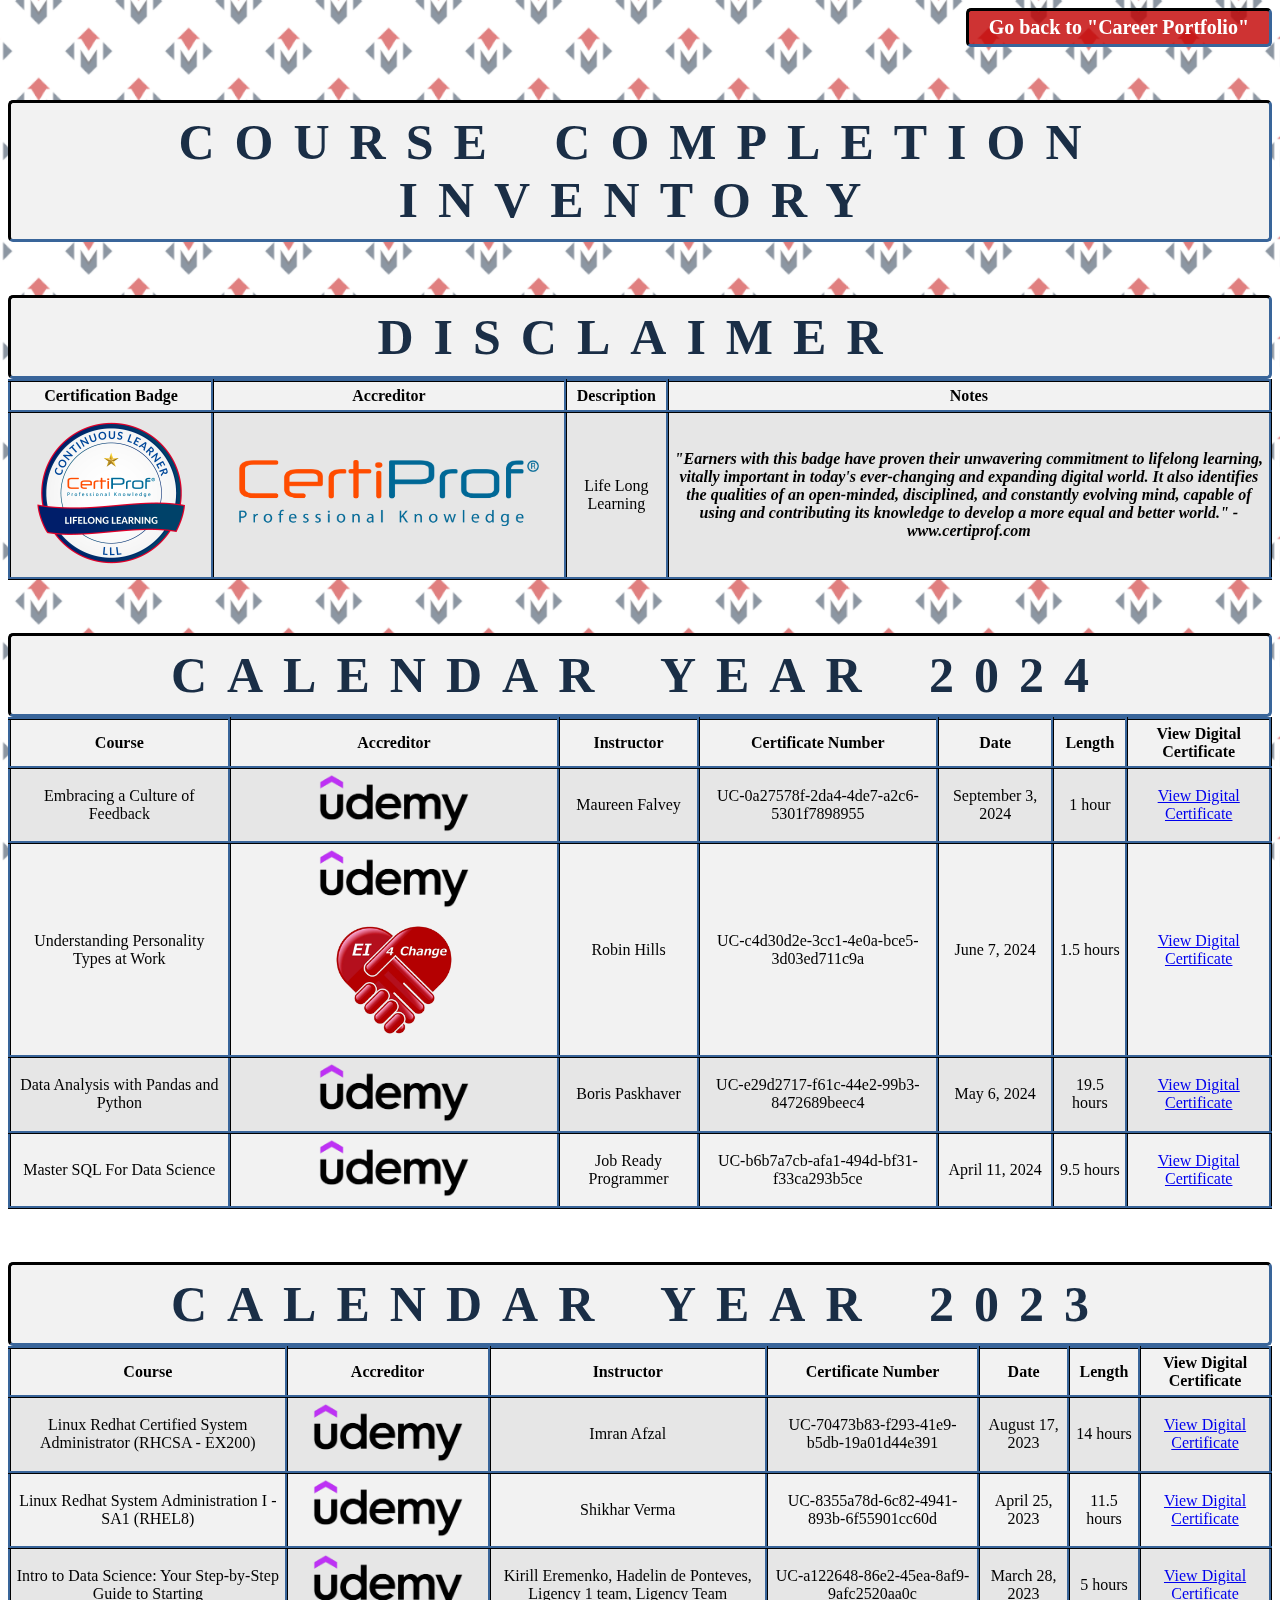
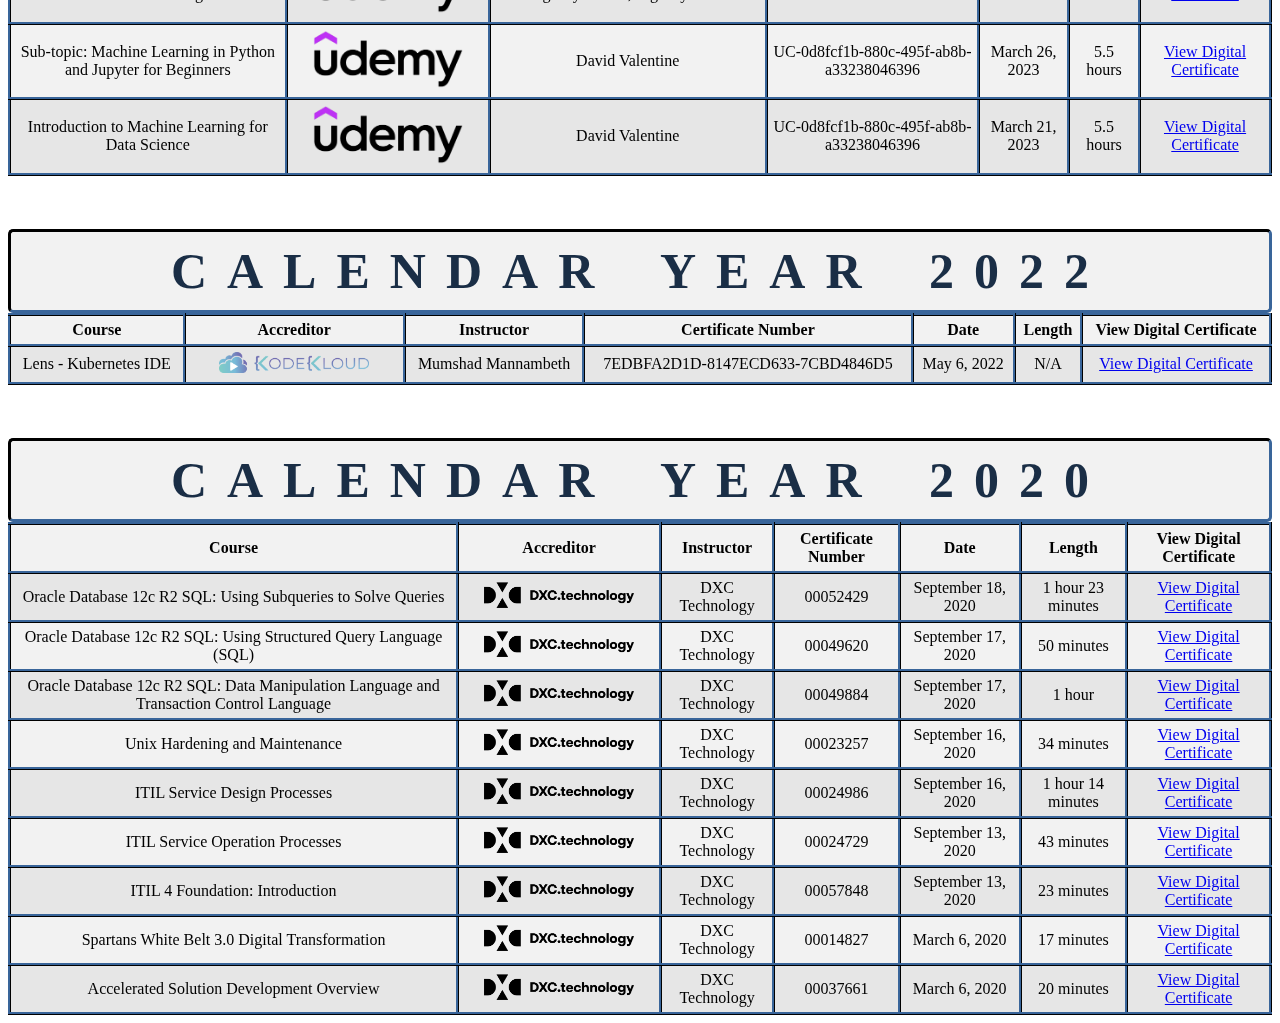
==== index.html @ 54fe666e "Update index.html" ====
<!-- Author: Michael John Montano -->
<!-- 1st Sprint Update: N/A -->
<!-- 2nd Sprint Update: 04/27/2024 (Deadline: 04/28/2024) -->
    <!-- Separated styles.css and href it to html file to call its parameters -->
<!-- 3rd Sprint Update: 05/06/2024 (Deadline: 05/12/2024) -->
<!-- 4th Sprint Update: N/A -->
    <!-- Added Lines 48-56 (Data Analysis with Pandas and Python)-->
<!-- 5th Sprint Update: 06/07/2024 (Deadline: 06/09/2024)-->
    <!-- Added Lines 50-58 (Understanding Personality Types at Work)-->
<!-- 6th Sprint Update: 06/13/2024 (Deadline: 06/23/2024)-->
    <!-- Added Line 55: Ei4Change.png-->
    <!-- Added Lines 21-25: background logo + Home button-->
    <!-- Modified Line 30 Disclaimer, Line 49 CY 2024, Line 93 CY 2023, Line 154 CY 2022, & Line 179 CY 2020 by importing to class="logo"-->
<!-- 7th - 11th Sprint Update: N/A -->
<!-- 12th Sprint Update: 09/03/2024 (Deadline: 09/15/2024)-->
    <!-- Added 2024 entry: "Embracing a Culture of Feedback"-->

<!DOCTYPE html>
<html>
<head>
    <link rel="stylesheet" type="text/css" href="styles.css">
    <link rel="icon" href="medal.png" type="image/x-icon">
    <link rel="shortcut icon" href="medal.png" type="image/x-icon">
</head>

<body>
<div class="background"></div>
<div class="center-container">
    <a href="https://mjamontano.github.io/Career_Portfolio/" class="home-button">Go back to "Career Portfolio"</a>
  </div>
<h1></h1>
<div class="logo">
    Course Completion Inventory
</div>
<h1></h1>
<div class="logo">
    Disclaimer
</div>
<table id="table1">
    <tr>
        <th>Certification Badge</th>
        <th>Accreditor</th>
        <th>Description</th>
        <th>Notes</th>
    </tr>
    <tr>
        <td><img src="CertiProf _ Life Long Learning.png" alt="CertiProf _ Life Long Learning" class="badge" style="margin-left: 20px; margin-right: 20px"></td>
        <td><img src="CertiProf Logo.png" alt="CertiProf Logo" class="accreditor" style="margin-left: 20px; margin-right: 20px"></td>
        <td>Life Long Learning</td>
        <td style="font-style:italic; font-weight: bold">"Earners with this badge have proven their unwavering commitment to lifelong learning, vitally important in today's ever-changing and expanding digital world. It also identifies the qualities of an open-minded, disciplined, and constantly evolving mind, capable of using and contributing its knowledge to develop a more equal and better world." - www.certiprof.com</td>
    </tr>
</table>

<h1></h1>
<div class="logo">
    Calendar Year 2024
</div>
<table id="table2">
    <tr>
        <th>Course</th>
        <th>Accreditor</th>
        <th>Instructor</th>
        <th>Certificate Number</th>
        <th>Date</th>
        <th>Length</th>
        <th>View Digital Certificate</th>
    </tr>
    <tr>
        <td>Embracing a Culture of Feedback</td>
        <td><img src="Udemy.png" alt="Udemy" class="badge" style="margin-left: 20px; margin-right: 20px"></td>
        <td>Maureen Falvey</td>
        <td>UC-0a27578f-2da4-4de7-a2c6-5301f7898955</td>
        <td>September 3, 2024</td>
        <td>1 hour</td>
        <td><a href="Embracing a Culture of Feedback.pdf" target="_blank">View Digital Certificate</a></td>
    </tr> 
    <tr>
        <td>Understanding Personality Types at Work</td>
        <td><img src="Udemy.png" alt="Udemy" class="badge" style="margin-left: 20px; margin-right: 20px">
            <img src="Ei4Change.png" alt="Ei4Change" class="badge" style="margin-left: 20px;margin-right: 20px"></td>
        <td>Robin Hills</td>
        <td>UC-c4d30d2e-3cc1-4e0a-bce5-3d03ed711c9a</td>
        <td>June 7, 2024</td>
        <td>1.5 hours</td>
        <td><a href="Understanding Personality Types at Work.pdf" target="_blank">View Digital Certificate</a></td>
    </tr> 
    <tr>
        <td>Data Analysis with Pandas and Python</td>
        <td><img src="Udemy.png" alt="Udemy" class="badge" style="margin-left: 20px; margin-right: 20px"></td>
        <td>Boris Paskhaver</td>
        <td>UC-e29d2717-f61c-44e2-99b3-8472689beec4</td>
        <td>May 6, 2024</td>
        <td>19.5 hours</td>
        <td><a href="Data Analysis with Pandas and Python.pdf" target="_blank">View Digital Certificate</a></td>
    </tr> 
    <tr>
        <td>Master SQL For Data Science</td>
        <td><img src="Udemy.png" alt="Udemy" class="badge" style="margin-left: 20px; margin-right: 20px"></td>
        <td>Job Ready Programmer</td>
        <td>UC-b6b7a7cb-afa1-494d-bf31-f33ca293b5ce</td>
        <td>April 11, 2024</td>
        <td>9.5 hours</td>
        <td><a href="Master SQL For Data Science.pdf" target="_blank">View Digital Certificate</a></td>
    </tr> 
</table>

<h1></h1>
<div class="logo">
    Calendar Year 2023
</div>
<table id="table2">
    <tr>
        <th>Course</th>
        <th>Accreditor</th>
        <th>Instructor</th>
        <th>Certificate Number</th>
        <th>Date</th>
        <th>Length</th>
        <th>View Digital Certificate</th>
    </tr>
    <tr>
        <td>Linux Redhat Certified System Administrator (RHCSA - EX200)</td>
        <td><img src="Udemy.png" alt="Udemy" class="badge" style="margin-left: 20px; margin-right: 20px"></td>
        <td>Imran Afzal</td>
        <td>UC-70473b83-f293-41e9-b5db-19a01d44e391</td>
        <td>August 17, 2023</td>
        <td>14 hours</td>
        <td><a href="Linux Redhat Certified System Administrator (RHCSA - EX200).pdf" target="_blank">View Digital Certificate</a></td>
    </tr>
    <tr>
        <td>Linux Redhat System Administration I - SA1 (RHEL8)</td>
        <td><img src="Udemy.png" alt="Udemy" class="badge" style="margin-left: 20px; margin-right: 20px"></td>
        <td>Shikhar Verma</td>
        <td>UC-8355a78d-6c82-4941-893b-6f55901cc60d</td>
        <td>April 25, 2023</td>
        <td>11.5 hours</td>
        <td><a href="Linux Redhat System Administration I - SA1 (RHEL8).pdf" target="_blank">View Digital Certificate</a></td>
    </tr>
    <tr>
        <td>Intro to Data Science: Your Step-by-Step Guide to Starting </td>
        <td><img src="Udemy.png" alt="Udemy" class="badge" style="margin-left: 20px; margin-right: 20px"></td>
        <td>Kirill Eremenko, Hadelin de Ponteves, Ligency 1 team, Ligency Team</td>
        <td>UC-a122648-86e2-45ea-8af9-9afc2520aa0c</td>
        <td>March 28, 2023</td>
        <td>5 hours</td>
        <td><a href="Intro to Data Science_ Your Step-by-Step Guide to Starting.pdf" target="_blank">View Digital Certificate</a></td>
    </tr>
    <tr>
        <td>Sub-topic: Machine Learning in Python and Jupyter for Beginners</td>
        <td><img src="Udemy.png" alt="Udemy" class="badge" style="margin-left: 20px; margin-right: 20px"></td>
        <td>David Valentine</td>
        <td>UC-0d8fcf1b-880c-495f-ab8b-a33238046396</td>
        <td>March 26, 2023</td>
        <td>5.5 hours</td>
        <td><a href="Introduction to Machine Learning for Data Science.pdf" target="_blank">View Digital Certificate</a></td>
    </tr>
    <tr>
        <td>Introduction to Machine Learning for Data Science</td>
        <td><img src="Udemy.png" alt="Udemy" class="badge" style="margin-left: 20px; margin-right: 20px"></td>
        <td>David Valentine</td>
        <td>UC-0d8fcf1b-880c-495f-ab8b-a33238046396</td>
        <td>March 21, 2023</td>
        <td>5.5 hours</td>
        <td><a href="Introduction to Machine Learning for Data Science.pdf" target="_blank">View Digital Certificate</a></td>
    </tr>
</table>

<h1></h1>
<div class="logo">
    Calendar Year 2022
</div>
<table id="table2">
    <tr>
        <th>Course</th>
        <th>Accreditor</th>
        <th>Instructor</th>
        <th>Certificate Number</th>
        <th>Date</th>
        <th>Length</th>
        <th>View Digital Certificate</th>
    </tr>
    <tr>
        <td>Lens - Kubernetes IDE</td>
        <td><img src="KodeKloud.png" alt="KodeKloud" class="badge" style="margin-left: 20px; margin-right: 20px"></td>
        <td>Mumshad Mannambeth</td>
        <td>7EDBFA2D1D-8147ECD633-7CBD4846D5</td>
        <td>May 6, 2022</td>
        <td>N/A</td>
        <td><a href="Lens - Kubernetes IDE.pdf" target="_blank">View Digital Certificate</a></td>
    </tr>
</table>

<h1></h1>
<div class="logo">
    Calendar Year 2020
</div>
<table id="table2">
    <tr>
        <th>Course</th>
        <th>Accreditor</th>
        <th>Instructor</th>
        <th>Certificate Number</th>
        <th>Date</th>
        <th>Length</th>
        <th>View Digital Certificate</th>
    </tr>
    <tr>
        <td>Oracle Database 12c R2 SQL: Using Subqueries to Solve Queries</td>
        <td><img src="DXC Technology.png" alt="DXC Technology" class="badge" style="margin-left: 20px; margin-right: 20px"></td>
        <td>DXC Technology</td>
        <td>00052429</td>
        <td>September 18, 2020</td>
        <td>1 hour 23 minutes</td>
        <td><a href="Oracle Database 12c R2 SQL Using Subqueries to Solve Queries.pdf" target="_blank">View Digital Certificate</a></td>
    </tr>
    <tr>
        <td>Oracle Database 12c R2 SQL: Using Structured Query Language (SQL)</td>
        <td><img src="DXC Technology.png" alt="DXC Technology" class="badge" style="margin-left: 20px; margin-right: 20px"></td>
        <td>DXC Technology</td>
        <td>00049620</td>
        <td>September 17, 2020</td>
        <td>50 minutes</td>
        <td><a href="Oracle Database 12c R2 SQL Using Structured Query Language (SQL).pdf" target="_blank">View Digital Certificate</a></td>
    </tr>
    <tr>
        <td>Oracle Database 12c R2 SQL: Data Manipulation Language and Transaction Control Language</td>
        <td><img src="DXC Technology.png" alt="DXC Technology" class="badge" style="margin-left: 20px; margin-right: 20px"></td>
        <td>DXC Technology</td>
        <td>00049884</td>
        <td>September 17, 2020</td>
        <td>1 hour</td>
        <td><a href="Oracle Database 12c R2 SQL Data Manipulation Language and Transaction Control Language.pdf" target="_blank">View Digital Certificate</a></td>
    </tr>
    <tr>
        <td>Unix Hardening and Maintenance</td>
        <td><img src="DXC Technology.png" alt="DXC Technology" class="badge" style="margin-left: 20px; margin-right: 20px"></td>
        <td>DXC Technology</td>
        <td>00023257</td>
        <td>September 16, 2020</td>
        <td>34 minutes</td>
        <td><a href="Unix Hardening and Maintenance.pdf" target="_blank">View Digital Certificate</a></td>
    </tr>
    <tr>
        <td>ITIL Service Design Processes</td>
        <td><img src="DXC Technology.png" alt="DXC Technology" class="badge" style="margin-left: 20px; margin-right: 20px"></td>
        <td>DXC Technology</td>
        <td>00024986</td>
        <td>September 16, 2020</td>
        <td>1 hour 14 minutes</td>
        <td><a href="ITIL Service Design Processes.pdf" target="_blank">View Digital Certificate</a></td>
    </tr>
    <tr>
        <td>ITIL Service Operation Processes</td>
        <td><img src="DXC Technology.png" alt="DXC Technology" class="badge" style="margin-left: 20px; margin-right: 20px"></td>
        <td>DXC Technology</td>
        <td>00024729</td>
        <td>September 13, 2020</td>
        <td>43 minutes</td>
        <td><a href="ITIL Service Operation Processes.pdf" target="_blank">View Digital Certificate</a></td>
    </tr>
    <tr>
        <td>ITIL 4 Foundation: Introduction</td>
        <td><img src="DXC Technology.png" alt="DXC Technology" class="badge" style="margin-left: 20px; margin-right: 20px"></td>
        <td>DXC Technology</td>
        <td>00057848</td>
        <td>September 13, 2020</td>
        <td>23 minutes</td>
        <td><a href="ITIL 4 Foundation Introduction.pdf" target="_blank">View Digital Certificate</a></td>
    </tr>
    <tr>
        <td>Spartans White Belt 3.0 Digital Transformation</td>
        <td><img src="DXC Technology.png" alt="DXC Technology" class="badge" style="margin-left: 20px; margin-right: 20px"></td>
        <td>DXC Technology</td>
        <td>00014827</td>
        <td>March 6, 2020</td>
        <td>17 minutes</td>
        <td><a href="Spartans White Belt 3.0 Digital Transformation - ARCHIVED.pdf" target="_blank">View Digital Certificate</a></td>
    </tr>
    <tr>
        <td>Accelerated Solution Development Overview</td>
        <td><img src="DXC Technology.png" alt="DXC Technology" class="badge" style="margin-left: 20px; margin-right: 20px"></td>
        <td>DXC Technology</td>
        <td>00037661</td>
        <td>March 6, 2020</td>
        <td>20 minutes</td>
        <td><a href="Accelerated Solution Development Overview.pdf" target="_blank">View Digital Certificate</a></td>
    </tr>
</table>

</body>
</html>
---- styles.css ----
/* 6th Sprint Update: 06/23/2024 (Deadline: 06/23/2024) 
    Changed color scheme from #0000cc to rgba(26, 46, 70, 1) & rgba(194, 0, 0 , 0.80)
    Added classes .background, .center-container, .home-button, .home-button:hover */

<style>
    body {
        background-color: #ffffff; /* Set your desired background color */
    }

    table {
        border-collapse: collapse;
        width: 100%;
    }
        
    table1, table2, table3, th, td {
        border: inset rgba(26, 46, 70, 1);
    }

    th, td, h1, h2, h3 {
        padding: 5px;
        text-align: center;
    }

    tr:nth-child(even) {
        background-color: #e6e6e6;
    }

    tr:nth-child(odd) {
        background-color: #f2f2f2;
    }

    .accreditor {
        width: 300px; /* Set the desired width */
        height: auto; /* Maintain the aspect ratio */
    }

    .background {
        background-image: url('Watermark 2.png');
        background-position: center; /* Centers the background image within the container */
        background-size: cover; /* Adjusts the size of the background image to cover the entire container */
        height: 100%;
        left: 0;
        position: fixed;
        top: 0;
        width: 100%;
        z-index: -1; /* Ensure the background is behind other content */
    }

    .badge {
        width: 150px; /* Set the desired width */
        weight: auto; /* Maintain the aspect ratio */
    }

    .center-container {
        text-align: right;
    }

    /* Style for the home button */
    .home-button {
        display: inline-block;
        background-color: rgba(194, 0, 0 , 0.80);
        color: #fff;
        text-decoration: none;
        padding: 5px 20px;
        border-radius: 5px;
        font-size: 20px;
        font-weight: bold;
        border: solid;
        cursor: pointer;
        transition: background-color 0.3s ease;
        border: inset rgba(26, 46, 70, 1);
    }
    
    .home-button:hover {
        background-color: rgba(26, 46, 70, 1); /* Darker shade of the primary color on hover */
    }

    /* Logo styling */
    .logo {
        background-color: #f2f2f2; /* Background color of the logo */
        border: inset rgba(26, 46, 70, 1); /* Border color */
        border-radius: 5px; /* Rounded corners */
        color: rgba(26, 46, 70, 1); /* Change the color as needed */
        font-size: 50px;
        font-weight: bold;
        letter-spacing: 20px;
        padding: 10px;
        text-align: center;
        text-transform: uppercase;
        word-spacing: 15px;
    }

    .underline {
        text-decoration: underline;
    }
</style>
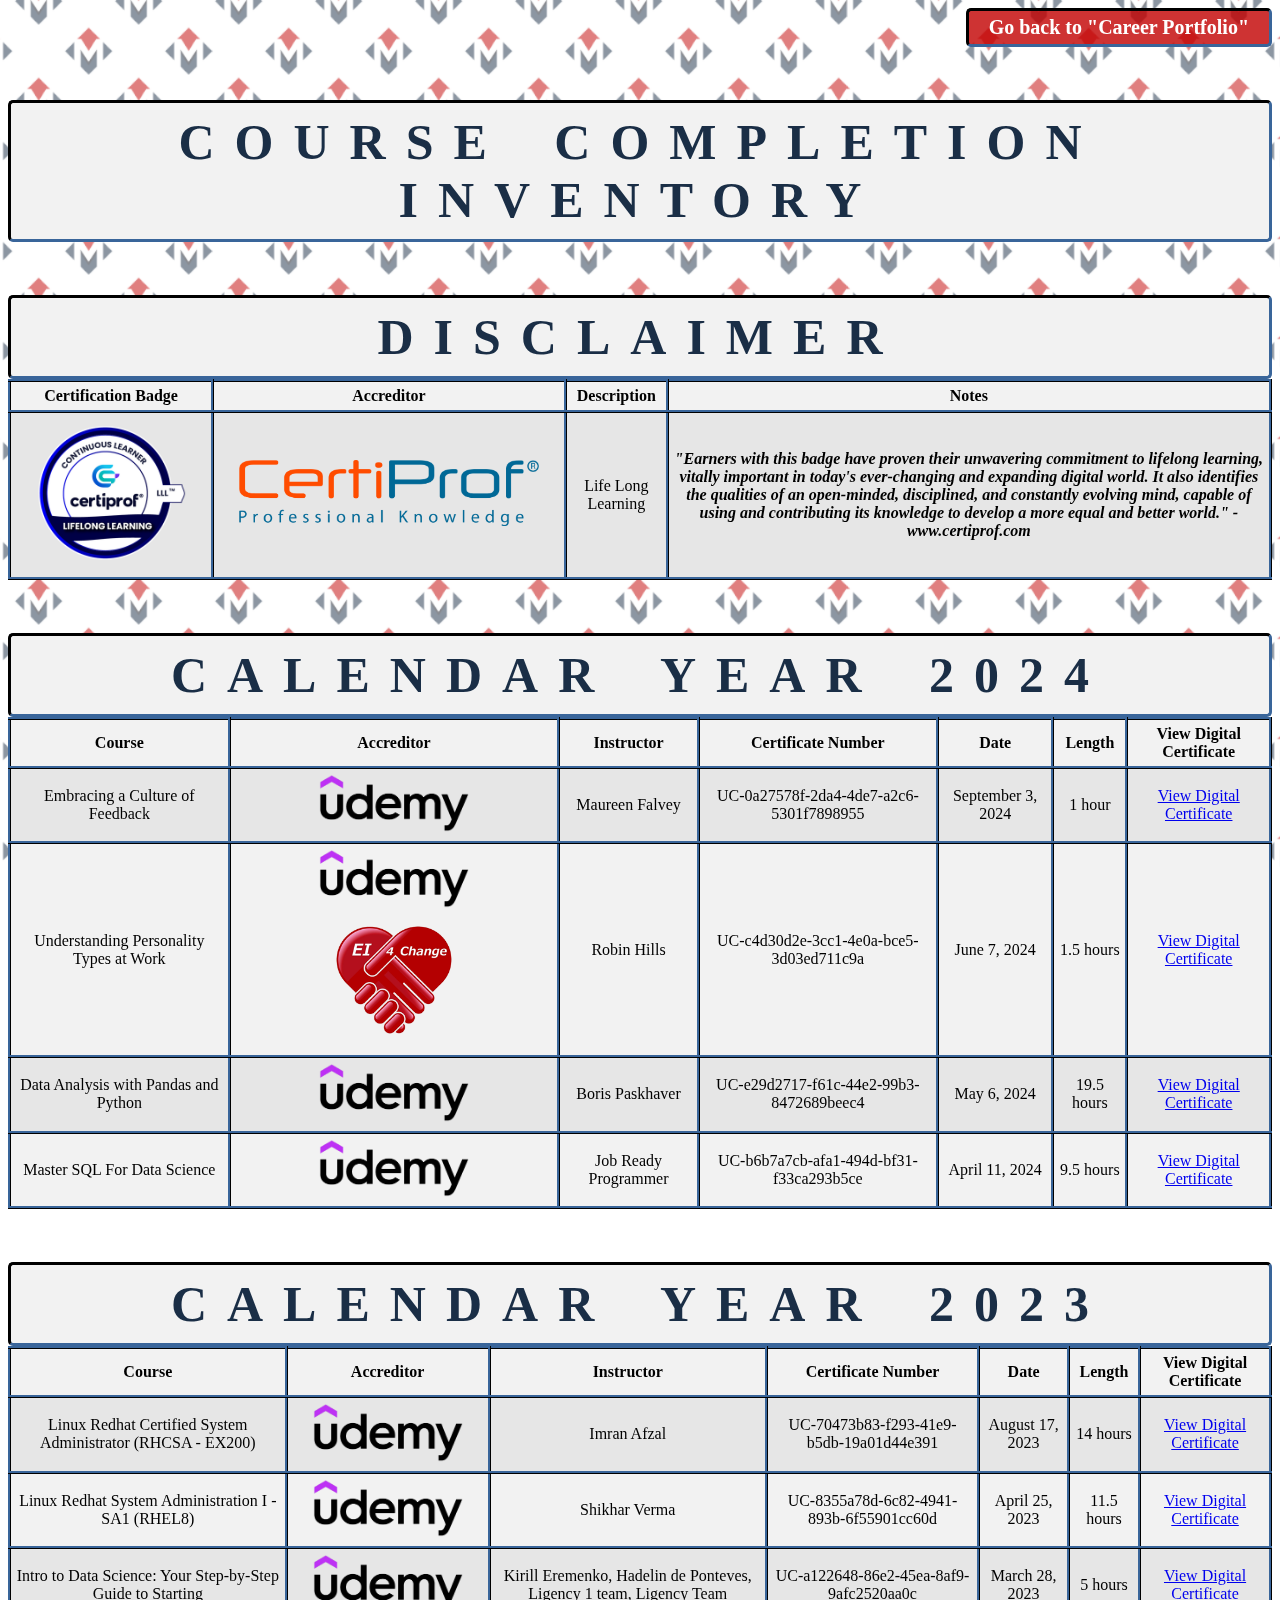
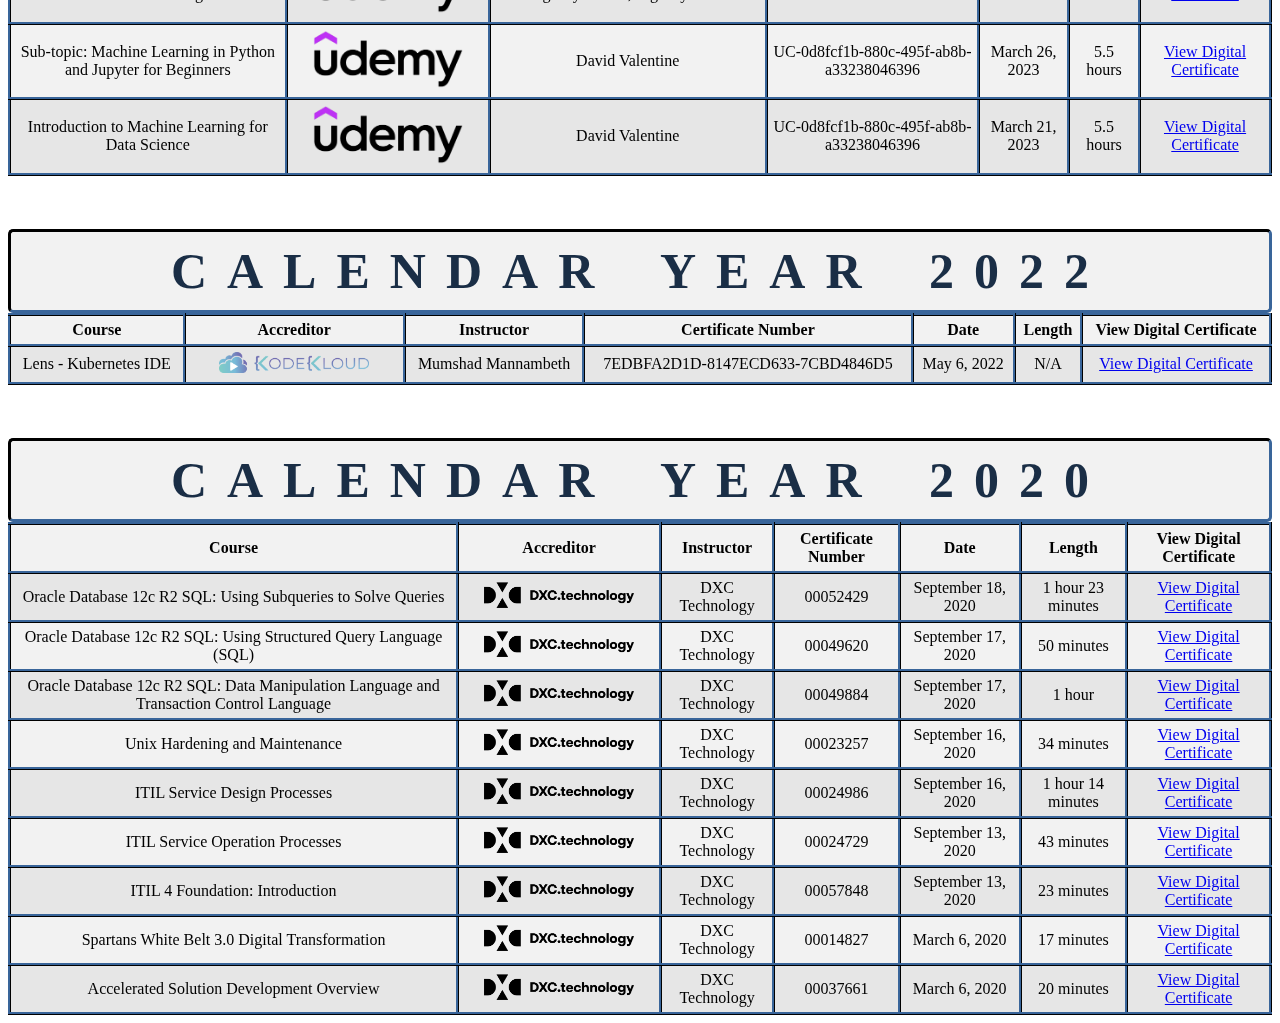
==== commit 50492277: "Update index.html" ====
--- a/index.html
+++ b/index.html
@@ -3,8 +3,8 @@
 <!-- 2nd Sprint Update: 04/27/2024 (Deadline: 04/28/2024) -->
     <!-- Separated styles.css and href it to html file to call its parameters -->
 <!-- 3rd Sprint Update: 05/06/2024 (Deadline: 05/12/2024) -->
+    <!-- Added Lines 48-56 (Data Analysis with Pandas and Python)-->
 <!-- 4th Sprint Update: N/A -->
-    <!-- Added Lines 48-56 (Data Analysis with Pandas and Python)-->
 <!-- 5th Sprint Update: 06/07/2024 (Deadline: 06/09/2024)-->
     <!-- Added Lines 50-58 (Understanding Personality Types at Work)-->
 <!-- 6th Sprint Update: 06/13/2024 (Deadline: 06/23/2024)-->
@@ -14,6 +14,9 @@
 <!-- 7th - 11th Sprint Update: N/A -->
 <!-- 12th Sprint Update: 09/03/2024 (Deadline: 09/15/2024)-->
     <!-- Added 2024 entry: "Embracing a Culture of Feedback"-->
+<!-- 13th - 15th Sprint Update: N/A -->
+<!-- 16th Sprint Update: 11/07/2024 (Deadline: 11/10/2024)-->
+    <!-- Changed badge of LLL-->
 
 <!DOCTYPE html>
 <html>
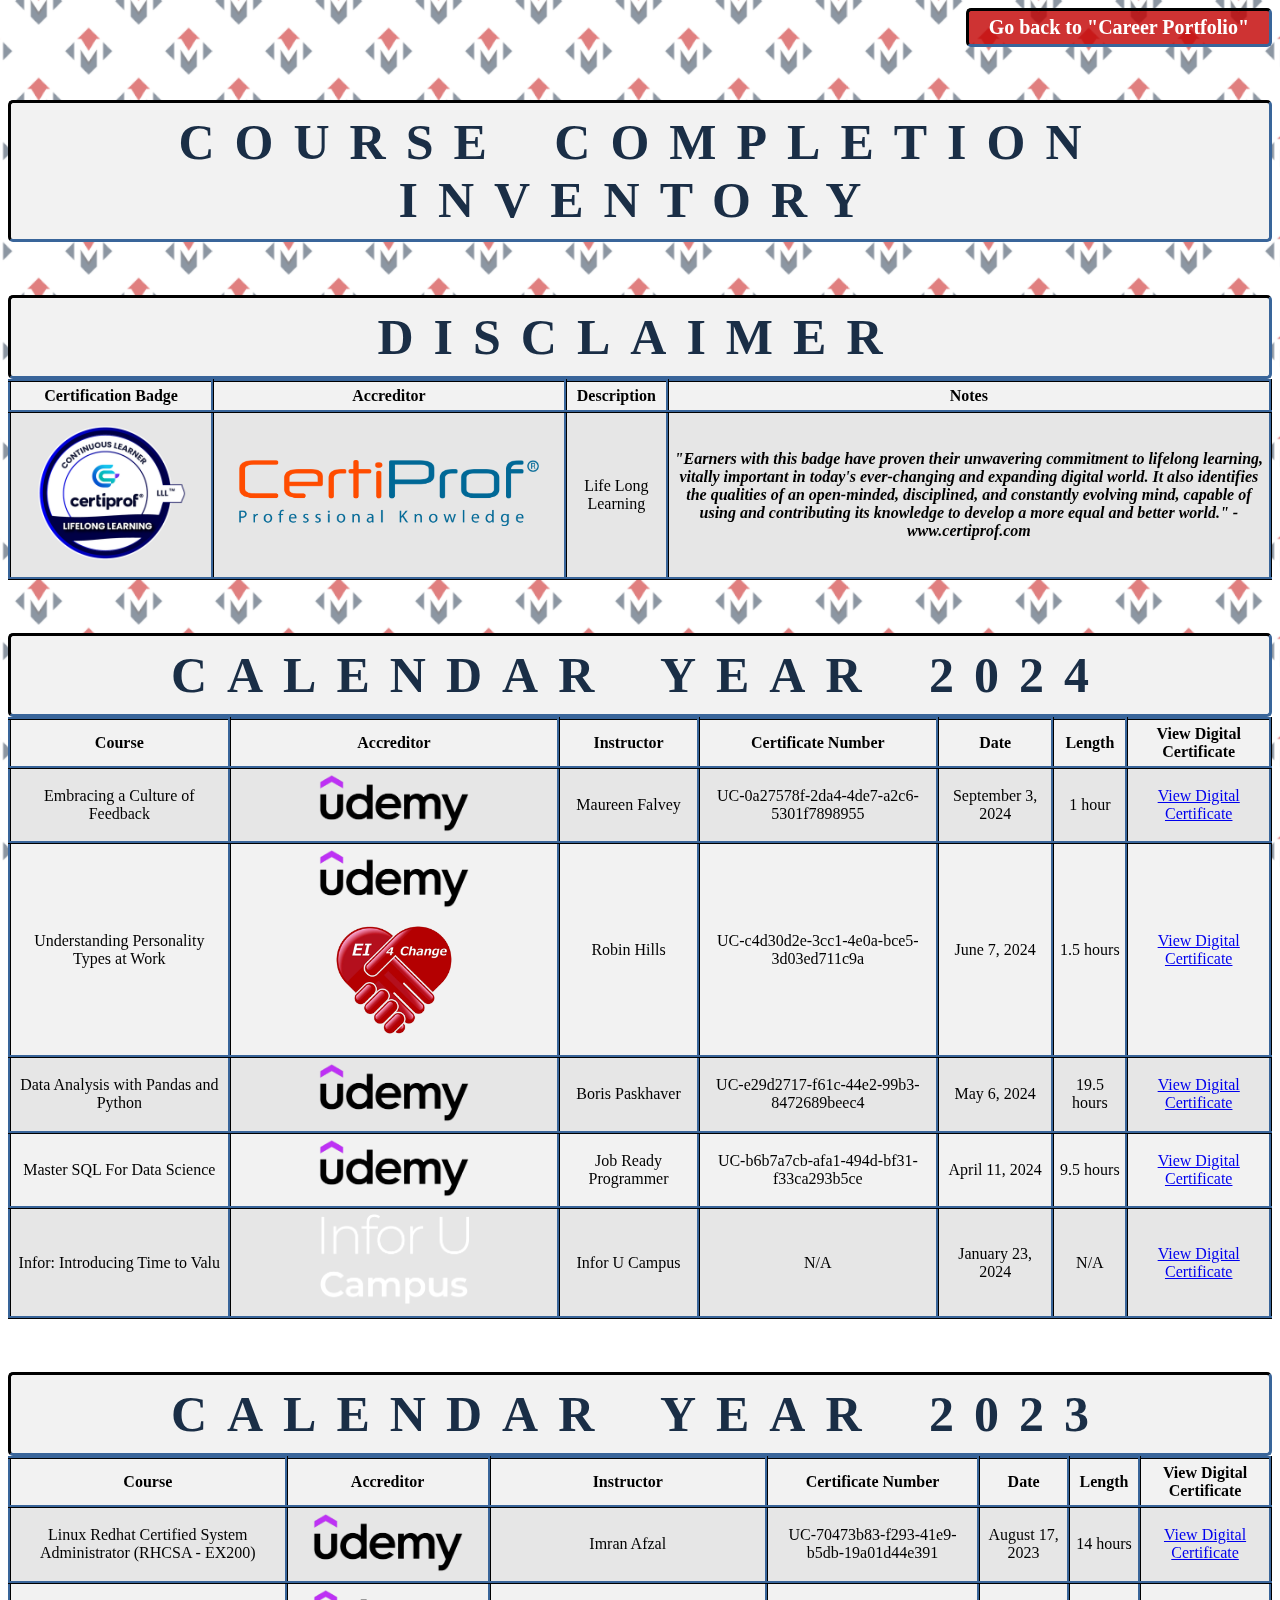
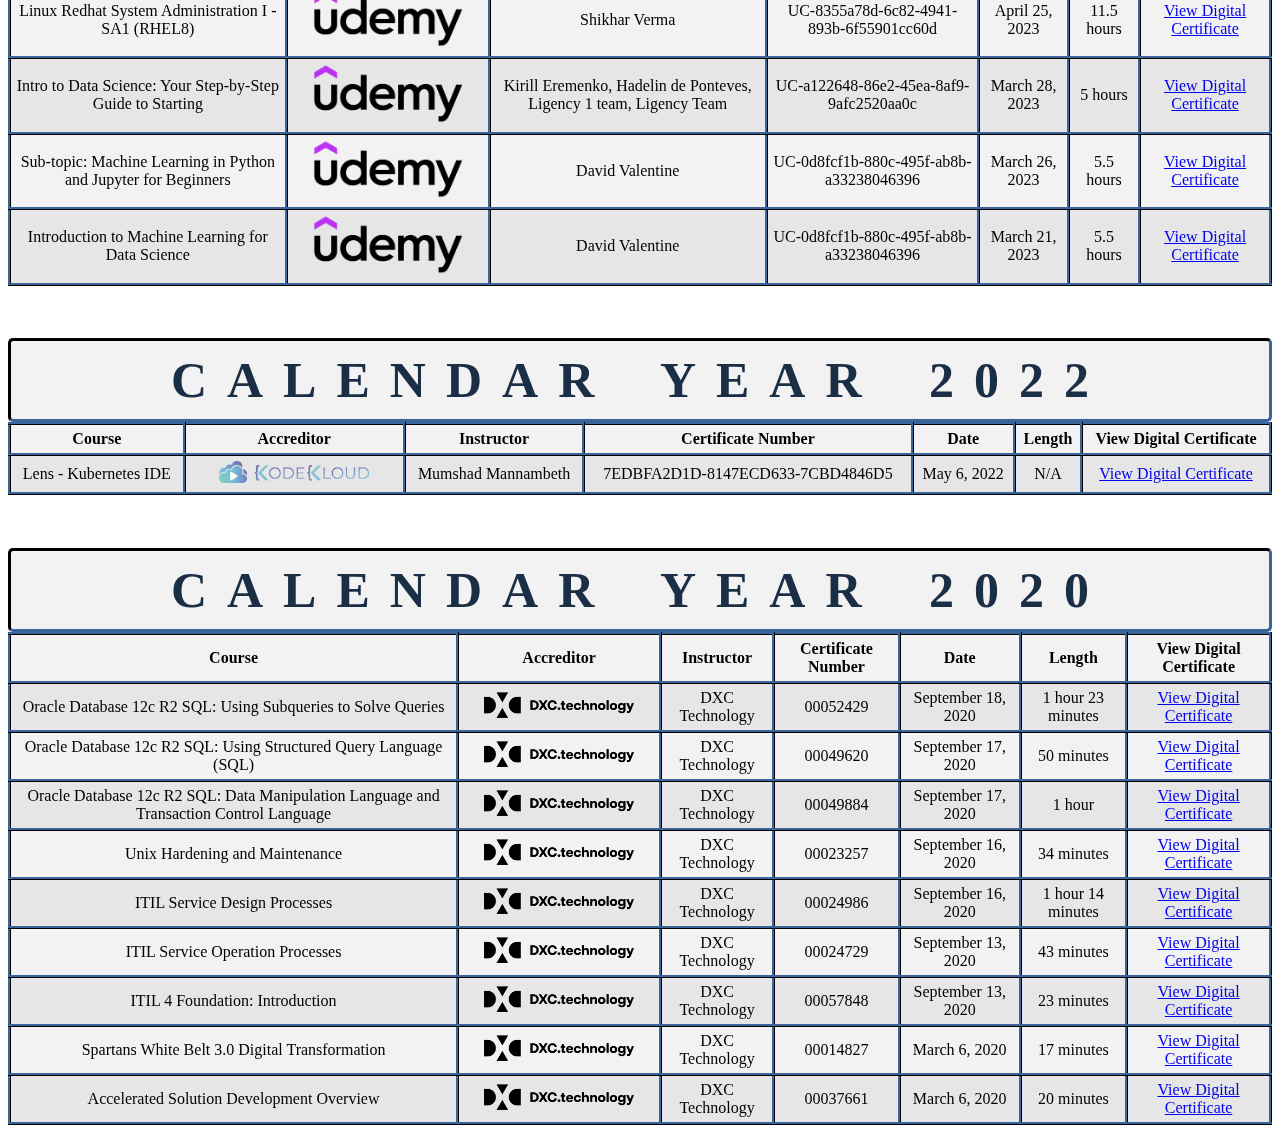
==== commit 491c7fc6: "Update index.html" ====
--- a/index.html
+++ b/index.html
@@ -17,6 +17,7 @@
 <!-- 13th - 15th Sprint Update: N/A -->
 <!-- 16th Sprint Update: 11/07/2024 (Deadline: 11/10/2024)-->
     <!-- Changed badge of LLL-->
+    <!-- 11/08/2024 Update: Added Infor: Introducing Time to Value-->
 
 <!DOCTYPE html>
 <html>
@@ -105,6 +106,15 @@
         <td>9.5 hours</td>
         <td><a href="Master SQL For Data Science.pdf" target="_blank">View Digital Certificate</a></td>
     </tr> 
+    <tr>
+        <td>Infor: Introducing Time to Valu</td>
+        <td><img src="InforU.png" alt="Infor U Campus" class="badge" style="margin-left: 20px; margin-right: 20px"></td>
+        <td>Infor U Campus</td>
+        <td>N/A</td>
+        <td>January 23, 2024</td>
+        <td>N/A</td>
+        <td><a href="Infor_ Introducing Time to Value.png" target="_blank">View Digital Certificate</a></td>
+    </tr> 
 </table>
 
 <h1></h1>
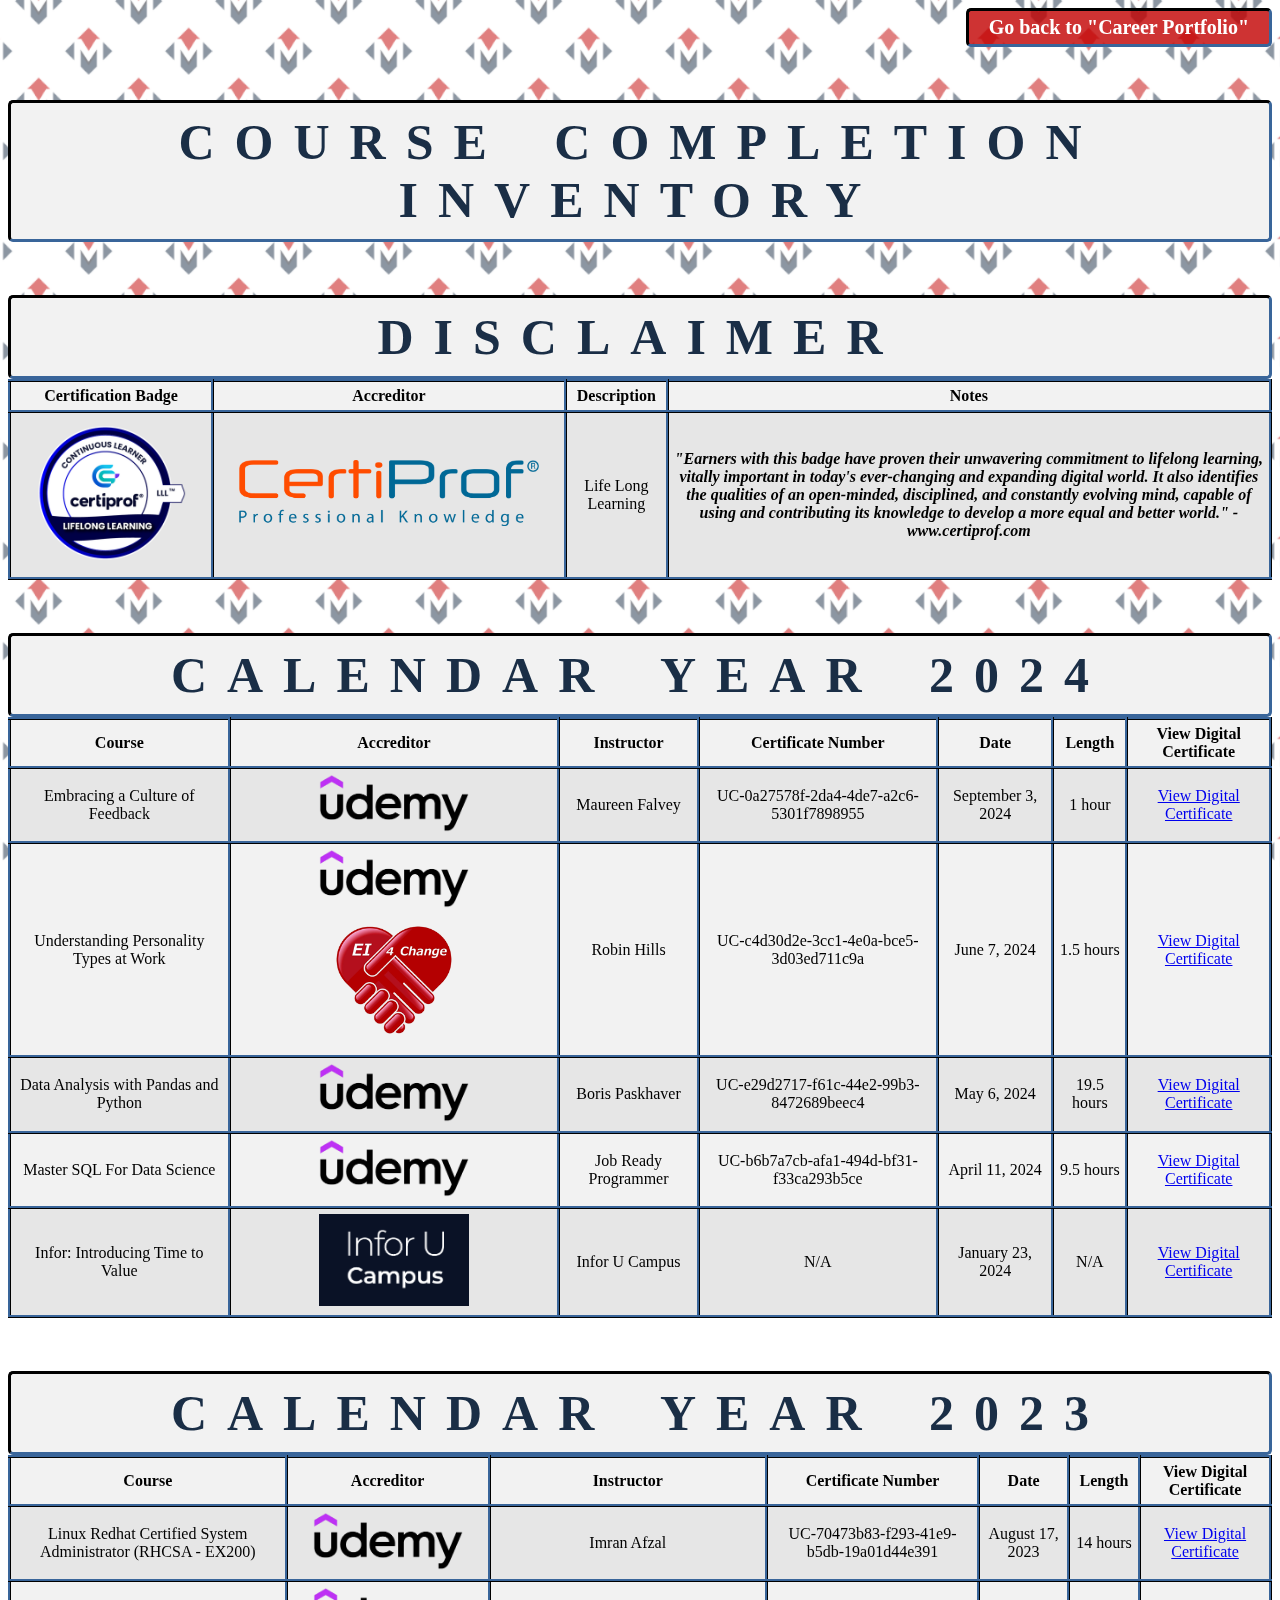
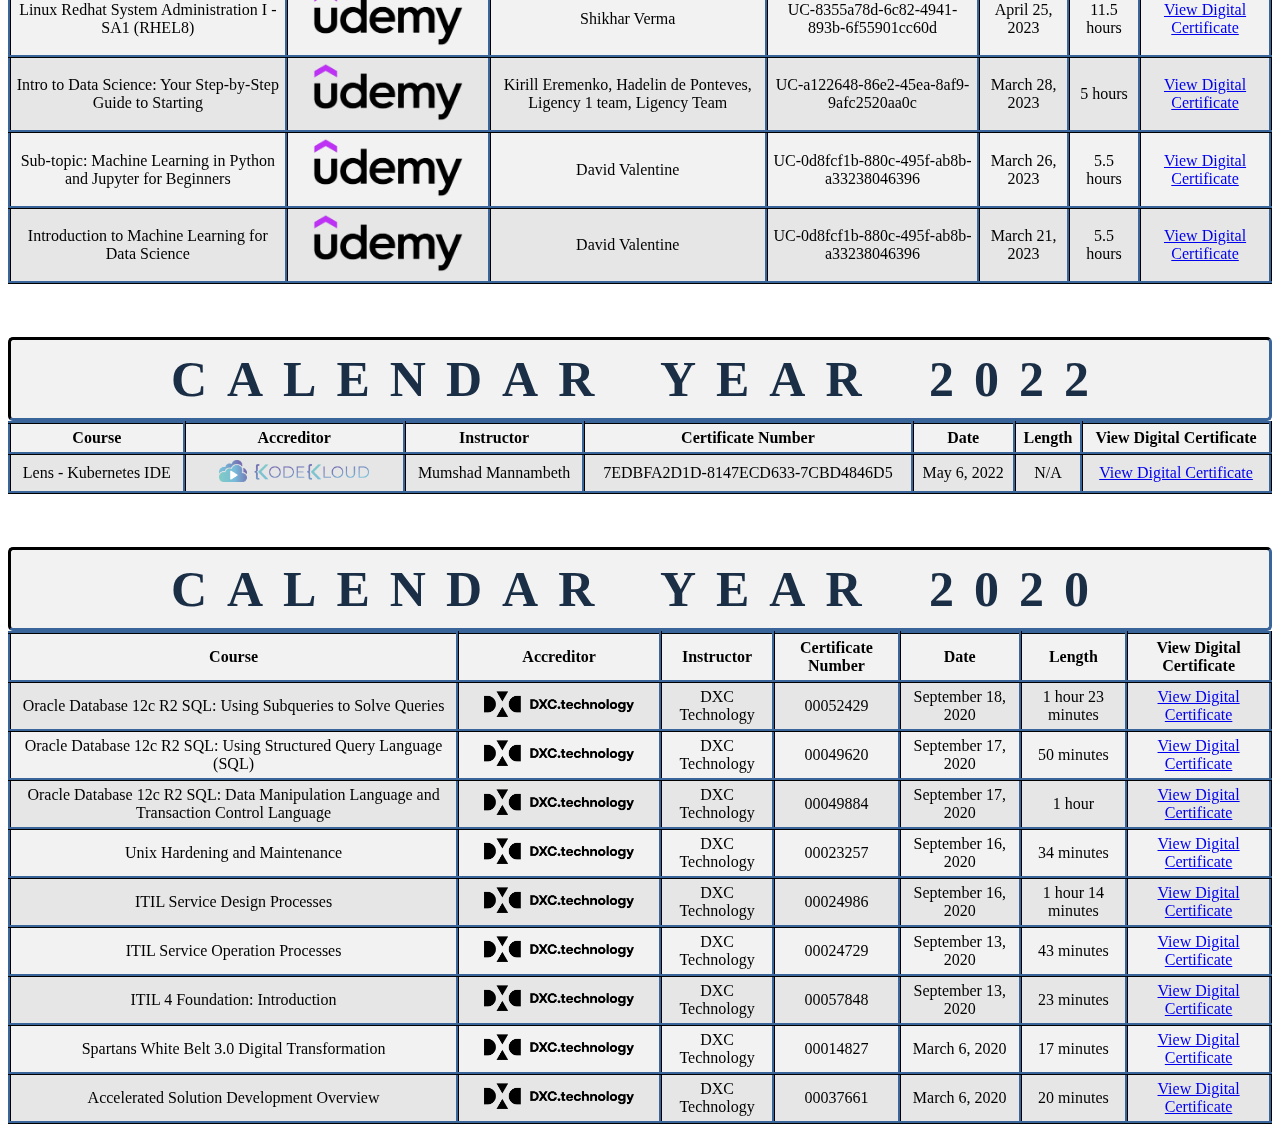
==== commit 3b0c35b6: "Update index.html" ====
--- a/index.html
+++ b/index.html
@@ -107,7 +107,7 @@
         <td><a href="Master SQL For Data Science.pdf" target="_blank">View Digital Certificate</a></td>
     </tr> 
     <tr>
-        <td>Infor: Introducing Time to Valu</td>
+        <td>Infor: Introducing Time to Value</td>
         <td><img src="InforU.png" alt="Infor U Campus" class="badge" style="margin-left: 20px; margin-right: 20px"></td>
         <td>Infor U Campus</td>
         <td>N/A</td>
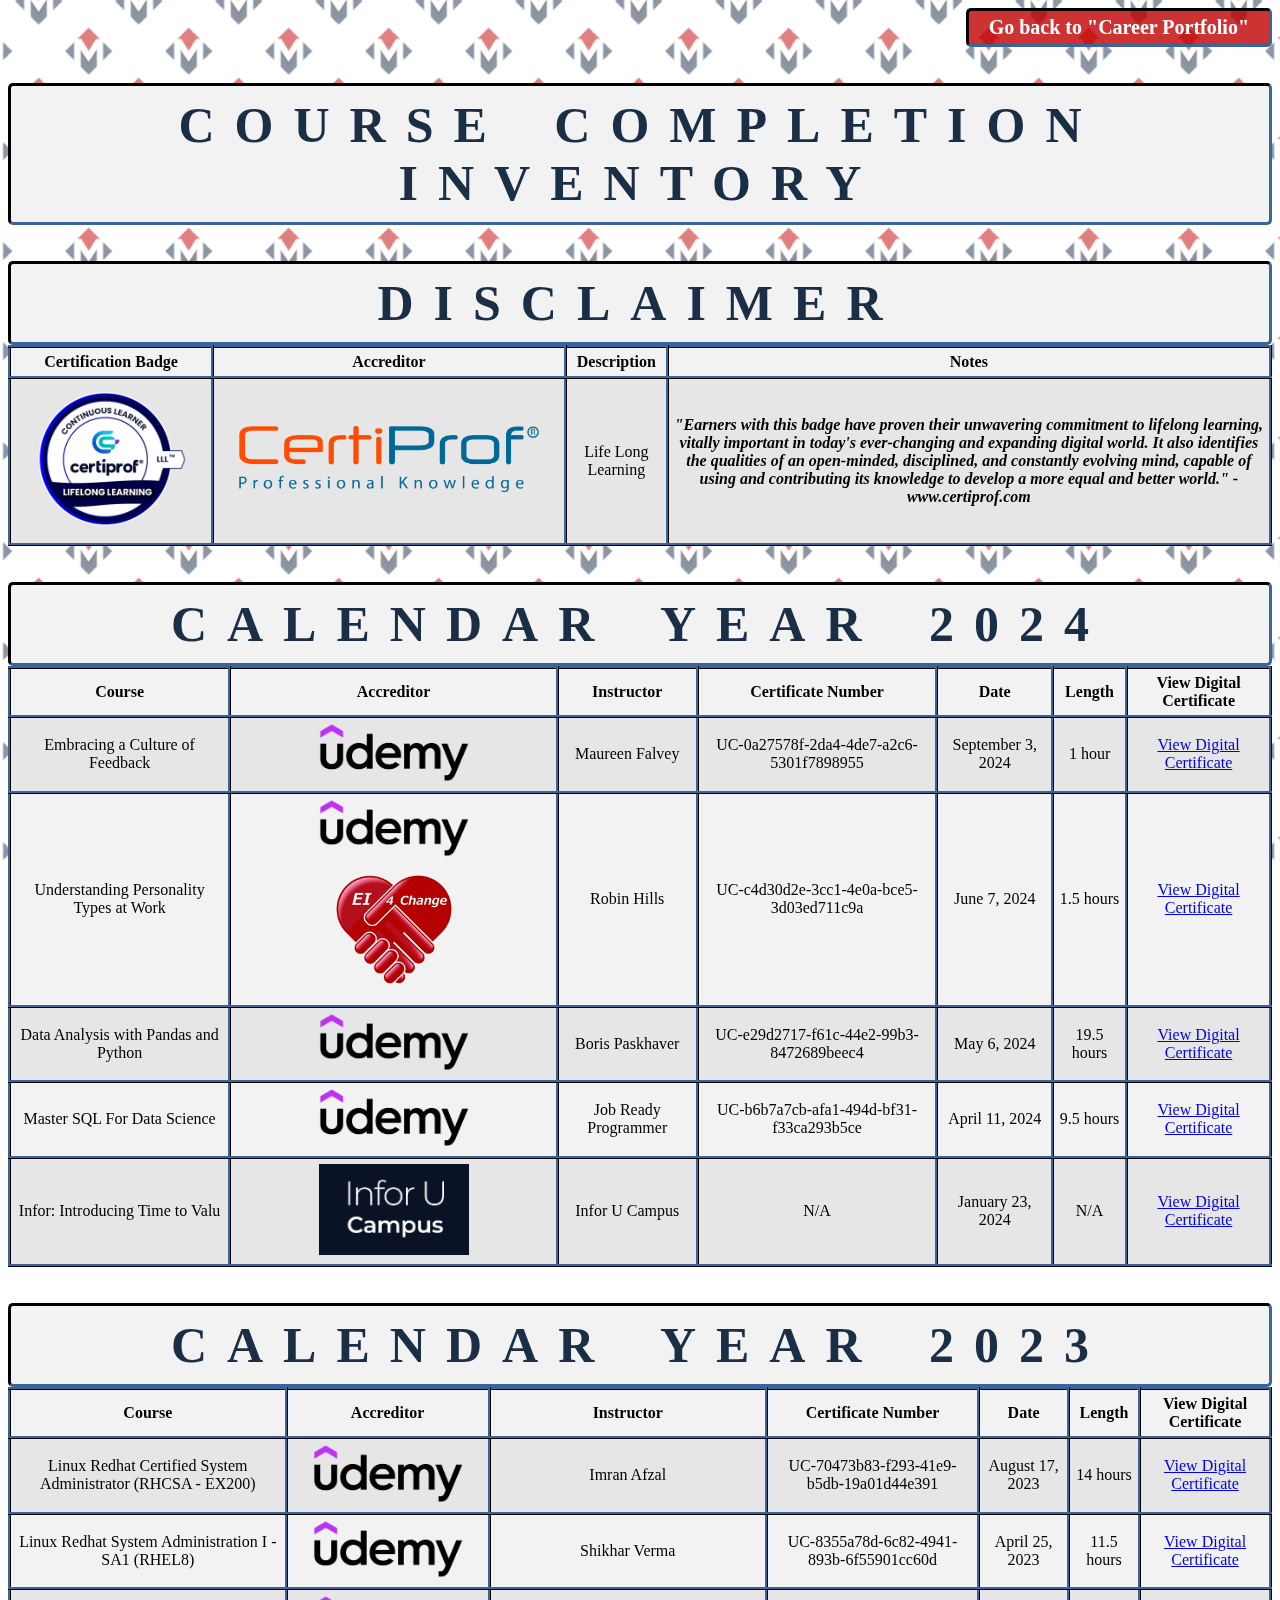
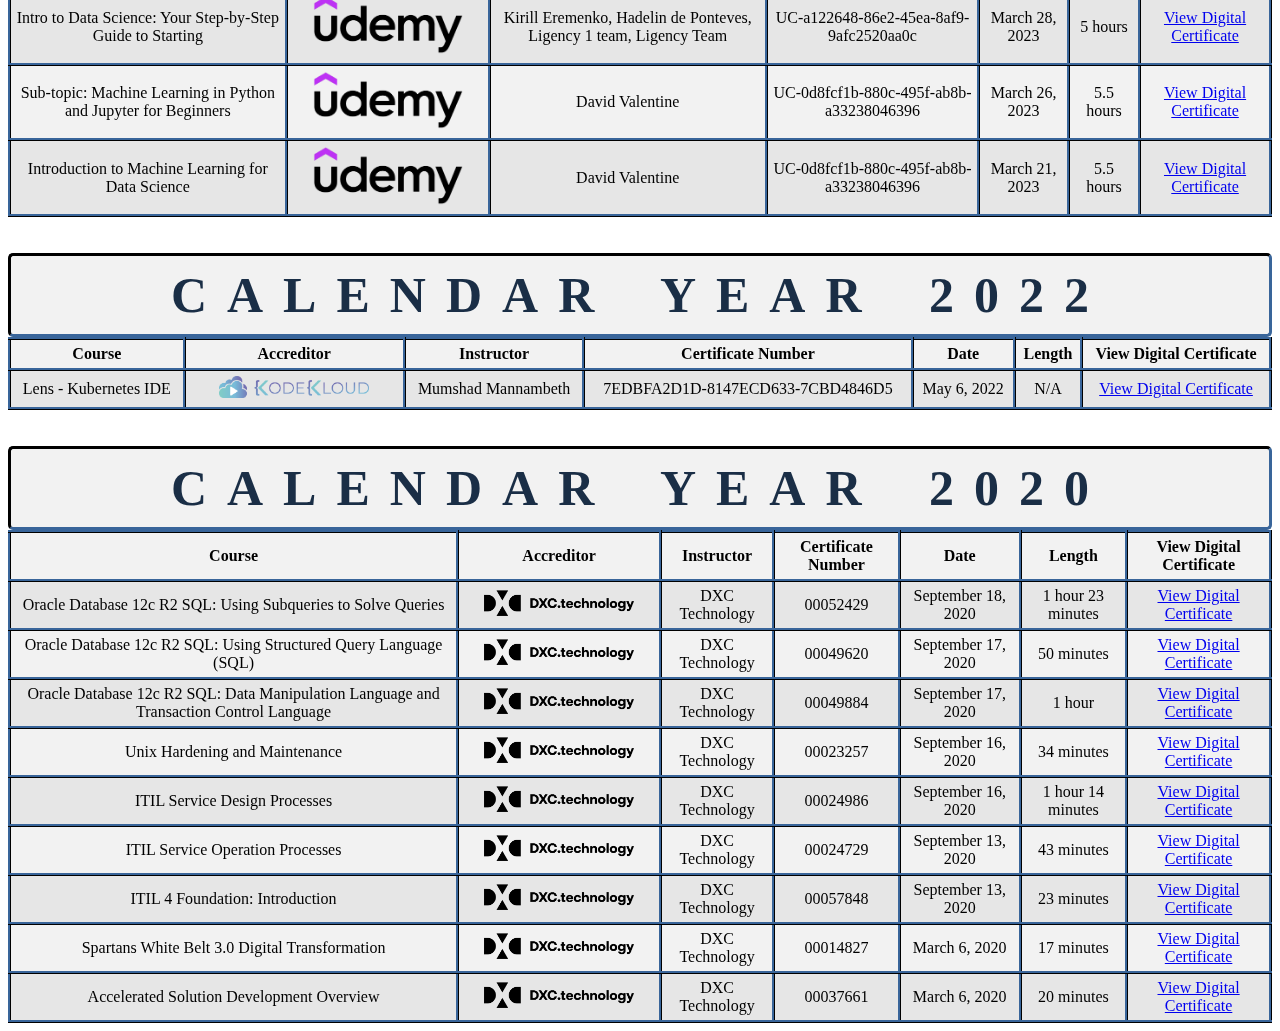
==== commit f96acb33: "Update index.html" ====
--- a/index.html
+++ b/index.html
@@ -18,6 +18,9 @@
 <!-- 16th Sprint Update: 11/07/2024 (Deadline: 11/10/2024)-->
     <!-- Changed badge of LLL-->
     <!-- 11/08/2024 Update: Added Infor: Introducing Time to Value-->
+<!-- 17th - 21st Sprint Update: N/A-->
+<!-- 22nd Sprint Update: 01/25/2025 (Deadline: 02/02/2025)-->  
+    <!-- Added "meta *" and "title"; arranged the spacing-->
 
 <!DOCTYPE html>
 <html>
@@ -25,280 +28,55 @@
     <link rel="stylesheet" type="text/css" href="styles.css">
     <link rel="icon" href="medal.png" type="image/x-icon">
     <link rel="shortcut icon" href="medal.png" type="image/x-icon">
+    <meta charset="UTF-8">
+    <meta name="viewport" content="width=device-width, initial-scale=1.0">
+    <title>Course Completion Inventory</title>
 </head>
 
 <body>
 <div class="background"></div>
-<div class="center-container">
-    <a href="https://mjamontano.github.io/Career_Portfolio/" class="home-button">Go back to "Career Portfolio"</a>
-  </div>
-<h1></h1>
-<div class="logo">
-    Course Completion Inventory
-</div>
-<h1></h1>
-<div class="logo">
-    Disclaimer
-</div>
+<div class="center-container"><a href="https://mjamontano.github.io/Career_Portfolio/" class="home-button">Go back to "Career Portfolio"</a></div><br><br>
+<div class="logo">Course Completion Inventory</div><br><br>
+<div class="logo">Disclaimer</div>
 <table id="table1">
-    <tr>
-        <th>Certification Badge</th>
-        <th>Accreditor</th>
-        <th>Description</th>
-        <th>Notes</th>
-    </tr>
-    <tr>
-        <td><img src="CertiProf _ Life Long Learning.png" alt="CertiProf _ Life Long Learning" class="badge" style="margin-left: 20px; margin-right: 20px"></td>
-        <td><img src="CertiProf Logo.png" alt="CertiProf Logo" class="accreditor" style="margin-left: 20px; margin-right: 20px"></td>
-        <td>Life Long Learning</td>
-        <td style="font-style:italic; font-weight: bold">"Earners with this badge have proven their unwavering commitment to lifelong learning, vitally important in today's ever-changing and expanding digital world. It also identifies the qualities of an open-minded, disciplined, and constantly evolving mind, capable of using and contributing its knowledge to develop a more equal and better world." - www.certiprof.com</td>
-    </tr>
+    <tr><th>Certification Badge</th><th>Accreditor</th><th>Description</th><th>Notes</th></tr>
+    <tr><td><img src="CertiProf _ Life Long Learning.png" alt="CertiProf _ Life Long Learning" class="badge" style="margin-left: 20px; margin-right: 20px"></td><td><img src="CertiProf Logo.png" alt="CertiProf Logo" class="accreditor" style="margin-left: 20px; margin-right: 20px"></td><td>Life Long Learning</td><td style="font-style:italic; font-weight: bold">"Earners with this badge have proven their unwavering commitment to lifelong learning, vitally important in today's ever-changing and expanding digital world. It also identifies the qualities of an open-minded, disciplined, and constantly evolving mind, capable of using and contributing its knowledge to develop a more equal and better world." - www.certiprof.com</td></tr>
+</table><br><br>
+<div class="logo">Calendar Year 2024</div>
+<table id="table2">
+    <tr><th>Course</th><th>Accreditor</th><th>Instructor</th><th>Certificate Number</th><th>Date</th><th>Length</th><th>View Digital Certificate</th></tr>
+    <tr><td>Embracing a Culture of Feedback</td><td><img src="Udemy.png" alt="Udemy" class="badge" style="margin-left: 20px; margin-right: 20px"></td><td>Maureen Falvey</td><td>UC-0a27578f-2da4-4de7-a2c6-5301f7898955</td><td>September 3, 2024</td><td>1 hour</td><td><a href="Embracing a Culture of Feedback.pdf" target="_blank">View Digital Certificate</a></td></tr> 
+    <tr><td>Understanding Personality Types at Work</td><td><img src="Udemy.png" alt="Udemy" class="badge" style="margin-left: 20px; margin-right: 20px"><img src="Ei4Change.png" alt="Ei4Change" class="badge" style="margin-left: 20px;margin-right: 20px"></td><td>Robin Hills</td><td>UC-c4d30d2e-3cc1-4e0a-bce5-3d03ed711c9a</td><td>June 7, 2024</td><td>1.5 hours</td><td><a href="Understanding Personality Types at Work.pdf" target="_blank">View Digital Certificate</a></td></tr> 
+    <tr><td>Data Analysis with Pandas and Python</td><td><img src="Udemy.png" alt="Udemy" class="badge" style="margin-left: 20px; margin-right: 20px"></td><td>Boris Paskhaver</td><td>UC-e29d2717-f61c-44e2-99b3-8472689beec4</td><td>May 6, 2024</td><td>19.5 hours</td><td><a href="Data Analysis with Pandas and Python.pdf" target="_blank">View Digital Certificate</a></td></tr> 
+    <tr><td>Master SQL For Data Science</td><td><img src="Udemy.png" alt="Udemy" class="badge" style="margin-left: 20px; margin-right: 20px"></td><td>Job Ready Programmer</td><td>UC-b6b7a7cb-afa1-494d-bf31-f33ca293b5ce</td><td>April 11, 2024</td><td>9.5 hours</td><td><a href="Master SQL For Data Science.pdf" target="_blank">View Digital Certificate</a></td></tr> 
+    <tr><td>Infor: Introducing Time to Valu</td><td><img src="InforU.png" alt="Infor U Campus" class="badge" style="margin-left: 20px; margin-right: 20px"></td><td>Infor U Campus</td><td>N/A</td><td>January 23, 2024</td><td>N/A</td><td><a href="Infor_ Introducing Time to Value.png" target="_blank">View Digital Certificate</a></td></tr> 
+</table><br><br>
+<div class="logo">Calendar Year 2023</div>
+<table id="table3">
+    <tr><th>Course</th><th>Accreditor</th><th>Instructor</th><th>Certificate Number</th><th>Date</th><th>Length</th><th>View Digital Certificate</th></tr>
+    <tr><td>Linux Redhat Certified System Administrator (RHCSA - EX200)</td><td><img src="Udemy.png" alt="Udemy" class="badge" style="margin-left: 20px; margin-right: 20px"></td><td>Imran Afzal</td><td>UC-70473b83-f293-41e9-b5db-19a01d44e391</td><td>August 17, 2023</td><td>14 hours</td><td><a href="Linux Redhat Certified System Administrator (RHCSA - EX200).pdf" target="_blank">View Digital Certificate</a></td></tr>
+    <tr><td>Linux Redhat System Administration I - SA1 (RHEL8)</td><td><img src="Udemy.png" alt="Udemy" class="badge" style="margin-left: 20px; margin-right: 20px"></td><td>Shikhar Verma</td><td>UC-8355a78d-6c82-4941-893b-6f55901cc60d</td><td>April 25, 2023</td><td>11.5 hours</td><td><a href="Linux Redhat System Administration I - SA1 (RHEL8).pdf" target="_blank">View Digital Certificate</a></td></tr>
+    <tr><td>Intro to Data Science: Your Step-by-Step Guide to Starting </td><td><img src="Udemy.png" alt="Udemy" class="badge" style="margin-left: 20px; margin-right: 20px"></td><td>Kirill Eremenko, Hadelin de Ponteves, Ligency 1 team, Ligency Team</td><td>UC-a122648-86e2-45ea-8af9-9afc2520aa0c</td><td>March 28, 2023</td><td>5 hours</td><td><a href="Intro to Data Science_ Your Step-by-Step Guide to Starting.pdf" target="_blank">View Digital Certificate</a></td></tr>
+    <tr><td>Sub-topic: Machine Learning in Python and Jupyter for Beginners</td><td><img src="Udemy.png" alt="Udemy" class="badge" style="margin-left: 20px; margin-right: 20px"></td><td>David Valentine</td><td>UC-0d8fcf1b-880c-495f-ab8b-a33238046396</td><td>March 26, 2023</td><td>5.5 hours</td><td><a href="Introduction to Machine Learning for Data Science.pdf" target="_blank">View Digital Certificate</a></td></tr>
+    <tr><td>Introduction to Machine Learning for Data Science</td><td><img src="Udemy.png" alt="Udemy" class="badge" style="margin-left: 20px; margin-right: 20px"></td><td>David Valentine</td><td>UC-0d8fcf1b-880c-495f-ab8b-a33238046396</td><td>March 21, 2023</td><td>5.5 hours</td><td><a href="Introduction to Machine Learning for Data Science.pdf" target="_blank">View Digital Certificate</a></td></tr>
+</table><br><br>
+<div class="logo">Calendar Year 2022</div>
+<table id="table4">
+    <tr><th>Course</th><th>Accreditor</th><th>Instructor</th><th>Certificate Number</th><th>Date</th><th>Length</th><th>View Digital Certificate</th></tr>
+    <tr><td>Lens - Kubernetes IDE</td><td><img src="KodeKloud.png" alt="KodeKloud" class="badge" style="margin-left: 20px; margin-right: 20px"></td><td>Mumshad Mannambeth</td><td>7EDBFA2D1D-8147ECD633-7CBD4846D5</td><td>May 6, 2022</td><td>N/A</td><td><a href="Lens - Kubernetes IDE.pdf" target="_blank">View Digital Certificate</a></td></tr>
+</table><br><br>
+<div class="logo">Calendar Year 2020</div>
+<table id="table5">
+    <tr><th>Course</th><th>Accreditor</th><th>Instructor</th><th>Certificate Number</th><th>Date</th><th>Length</th><th>View Digital Certificate</th></tr>
+    <tr><td>Oracle Database 12c R2 SQL: Using Subqueries to Solve Queries</td><td><img src="DXC Technology.png" alt="DXC Technology" class="badge" style="margin-left: 20px; margin-right: 20px"></td><td>DXC Technology</td><td>00052429</td><td>September 18, 2020</td><td>1 hour 23 minutes</td><td><a href="Oracle Database 12c R2 SQL Using Subqueries to Solve Queries.pdf" target="_blank">View Digital Certificate</a></td></tr>
+    <tr><td>Oracle Database 12c R2 SQL: Using Structured Query Language (SQL)</td><td><img src="DXC Technology.png" alt="DXC Technology" class="badge" style="margin-left: 20px; margin-right: 20px"></td><td>DXC Technology</td><td>00049620</td><td>September 17, 2020</td><td>50 minutes</td><td><a href="Oracle Database 12c R2 SQL Using Structured Query Language (SQL).pdf" target="_blank">View Digital Certificate</a></td></tr>
+    <tr><td>Oracle Database 12c R2 SQL: Data Manipulation Language and Transaction Control Language</td><td><img src="DXC Technology.png" alt="DXC Technology" class="badge" style="margin-left: 20px; margin-right: 20px"></td><td>DXC Technology</td><td>00049884</td><td>September 17, 2020</td><td>1 hour</td><td><a href="Oracle Database 12c R2 SQL Data Manipulation Language and Transaction Control Language.pdf" target="_blank">View Digital Certificate</a></td></tr>
+    <tr><td>Unix Hardening and Maintenance</td><td><img src="DXC Technology.png" alt="DXC Technology" class="badge" style="margin-left: 20px; margin-right: 20px"></td><td>DXC Technology</td><td>00023257</td><td>September 16, 2020</td><td>34 minutes</td><td><a href="Unix Hardening and Maintenance.pdf" target="_blank">View Digital Certificate</a></td></tr>
+    <tr><td>ITIL Service Design Processes</td><td><img src="DXC Technology.png" alt="DXC Technology" class="badge" style="margin-left: 20px; margin-right: 20px"></td><td>DXC Technology</td><td>00024986</td><td>September 16, 2020</td><td>1 hour 14 minutes</td><td><a href="ITIL Service Design Processes.pdf" target="_blank">View Digital Certificate</a></td></tr>
+    <tr><td>ITIL Service Operation Processes</td><td><img src="DXC Technology.png" alt="DXC Technology" class="badge" style="margin-left: 20px; margin-right: 20px"></td><td>DXC Technology</td><td>00024729</td><td>September 13, 2020</td><td>43 minutes</td><td><a href="ITIL Service Operation Processes.pdf" target="_blank">View Digital Certificate</a></td></tr>
+    <tr><td>ITIL 4 Foundation: Introduction</td><td><img src="DXC Technology.png" alt="DXC Technology" class="badge" style="margin-left: 20px; margin-right: 20px"></td><td>DXC Technology</td><td>00057848</td><td>September 13, 2020</td><td>23 minutes</td><td><a href="ITIL 4 Foundation Introduction.pdf" target="_blank">View Digital Certificate</a></td></tr>
+    <tr><td>Spartans White Belt 3.0 Digital Transformation</td><td><img src="DXC Technology.png" alt="DXC Technology" class="badge" style="margin-left: 20px; margin-right: 20px"></td><td>DXC Technology</td><td>00014827</td><td>March 6, 2020</td><td>17 minutes</td><td><a href="Spartans White Belt 3.0 Digital Transformation - ARCHIVED.pdf" target="_blank">View Digital Certificate</a></td></tr>
+    <tr><td>Accelerated Solution Development Overview</td><td><img src="DXC Technology.png" alt="DXC Technology" class="badge" style="margin-left: 20px; margin-right: 20px"></td><td>DXC Technology</td><td>00037661</td><td>March 6, 2020</td><td>20 minutes</td><td><a href="Accelerated Solution Development Overview.pdf" target="_blank">View Digital Certificate</a></td></tr>
 </table>
-
-<h1></h1>
-<div class="logo">
-    Calendar Year 2024
-</div>
-<table id="table2">
-    <tr>
-        <th>Course</th>
-        <th>Accreditor</th>
-        <th>Instructor</th>
-        <th>Certificate Number</th>
-        <th>Date</th>
-        <th>Length</th>
-        <th>View Digital Certificate</th>
-    </tr>
-    <tr>
-        <td>Embracing a Culture of Feedback</td>
-        <td><img src="Udemy.png" alt="Udemy" class="badge" style="margin-left: 20px; margin-right: 20px"></td>
-        <td>Maureen Falvey</td>
-        <td>UC-0a27578f-2da4-4de7-a2c6-5301f7898955</td>
-        <td>September 3, 2024</td>
-        <td>1 hour</td>
-        <td><a href="Embracing a Culture of Feedback.pdf" target="_blank">View Digital Certificate</a></td>
-    </tr> 
-    <tr>
-        <td>Understanding Personality Types at Work</td>
-        <td><img src="Udemy.png" alt="Udemy" class="badge" style="margin-left: 20px; margin-right: 20px">
-            <img src="Ei4Change.png" alt="Ei4Change" class="badge" style="margin-left: 20px;margin-right: 20px"></td>
-        <td>Robin Hills</td>
-        <td>UC-c4d30d2e-3cc1-4e0a-bce5-3d03ed711c9a</td>
-        <td>June 7, 2024</td>
-        <td>1.5 hours</td>
-        <td><a href="Understanding Personality Types at Work.pdf" target="_blank">View Digital Certificate</a></td>
-    </tr> 
-    <tr>
-        <td>Data Analysis with Pandas and Python</td>
-        <td><img src="Udemy.png" alt="Udemy" class="badge" style="margin-left: 20px; margin-right: 20px"></td>
-        <td>Boris Paskhaver</td>
-        <td>UC-e29d2717-f61c-44e2-99b3-8472689beec4</td>
-        <td>May 6, 2024</td>
-        <td>19.5 hours</td>
-        <td><a href="Data Analysis with Pandas and Python.pdf" target="_blank">View Digital Certificate</a></td>
-    </tr> 
-    <tr>
-        <td>Master SQL For Data Science</td>
-        <td><img src="Udemy.png" alt="Udemy" class="badge" style="margin-left: 20px; margin-right: 20px"></td>
-        <td>Job Ready Programmer</td>
-        <td>UC-b6b7a7cb-afa1-494d-bf31-f33ca293b5ce</td>
-        <td>April 11, 2024</td>
-        <td>9.5 hours</td>
-        <td><a href="Master SQL For Data Science.pdf" target="_blank">View Digital Certificate</a></td>
-    </tr> 
-    <tr>
-        <td>Infor: Introducing Time to Value</td>
-        <td><img src="InforU.png" alt="Infor U Campus" class="badge" style="margin-left: 20px; margin-right: 20px"></td>
-        <td>Infor U Campus</td>
-        <td>N/A</td>
-        <td>January 23, 2024</td>
-        <td>N/A</td>
-        <td><a href="Infor_ Introducing Time to Value.png" target="_blank">View Digital Certificate</a></td>
-    </tr> 
-</table>
-
-<h1></h1>
-<div class="logo">
-    Calendar Year 2023
-</div>
-<table id="table2">
-    <tr>
-        <th>Course</th>
-        <th>Accreditor</th>
-        <th>Instructor</th>
-        <th>Certificate Number</th>
-        <th>Date</th>
-        <th>Length</th>
-        <th>View Digital Certificate</th>
-    </tr>
-    <tr>
-        <td>Linux Redhat Certified System Administrator (RHCSA - EX200)</td>
-        <td><img src="Udemy.png" alt="Udemy" class="badge" style="margin-left: 20px; margin-right: 20px"></td>
-        <td>Imran Afzal</td>
-        <td>UC-70473b83-f293-41e9-b5db-19a01d44e391</td>
-        <td>August 17, 2023</td>
-        <td>14 hours</td>
-        <td><a href="Linux Redhat Certified System Administrator (RHCSA - EX200).pdf" target="_blank">View Digital Certificate</a></td>
-    </tr>
-    <tr>
-        <td>Linux Redhat System Administration I - SA1 (RHEL8)</td>
-        <td><img src="Udemy.png" alt="Udemy" class="badge" style="margin-left: 20px; margin-right: 20px"></td>
-        <td>Shikhar Verma</td>
-        <td>UC-8355a78d-6c82-4941-893b-6f55901cc60d</td>
-        <td>April 25, 2023</td>
-        <td>11.5 hours</td>
-        <td><a href="Linux Redhat System Administration I - SA1 (RHEL8).pdf" target="_blank">View Digital Certificate</a></td>
-    </tr>
-    <tr>
-        <td>Intro to Data Science: Your Step-by-Step Guide to Starting </td>
-        <td><img src="Udemy.png" alt="Udemy" class="badge" style="margin-left: 20px; margin-right: 20px"></td>
-        <td>Kirill Eremenko, Hadelin de Ponteves, Ligency 1 team, Ligency Team</td>
-        <td>UC-a122648-86e2-45ea-8af9-9afc2520aa0c</td>
-        <td>March 28, 2023</td>
-        <td>5 hours</td>
-        <td><a href="Intro to Data Science_ Your Step-by-Step Guide to Starting.pdf" target="_blank">View Digital Certificate</a></td>
-    </tr>
-    <tr>
-        <td>Sub-topic: Machine Learning in Python and Jupyter for Beginners</td>
-        <td><img src="Udemy.png" alt="Udemy" class="badge" style="margin-left: 20px; margin-right: 20px"></td>
-        <td>David Valentine</td>
-        <td>UC-0d8fcf1b-880c-495f-ab8b-a33238046396</td>
-        <td>March 26, 2023</td>
-        <td>5.5 hours</td>
-        <td><a href="Introduction to Machine Learning for Data Science.pdf" target="_blank">View Digital Certificate</a></td>
-    </tr>
-    <tr>
-        <td>Introduction to Machine Learning for Data Science</td>
-        <td><img src="Udemy.png" alt="Udemy" class="badge" style="margin-left: 20px; margin-right: 20px"></td>
-        <td>David Valentine</td>
-        <td>UC-0d8fcf1b-880c-495f-ab8b-a33238046396</td>
-        <td>March 21, 2023</td>
-        <td>5.5 hours</td>
-        <td><a href="Introduction to Machine Learning for Data Science.pdf" target="_blank">View Digital Certificate</a></td>
-    </tr>
-</table>
-
-<h1></h1>
-<div class="logo">
-    Calendar Year 2022
-</div>
-<table id="table2">
-    <tr>
-        <th>Course</th>
-        <th>Accreditor</th>
-        <th>Instructor</th>
-        <th>Certificate Number</th>
-        <th>Date</th>
-        <th>Length</th>
-        <th>View Digital Certificate</th>
-    </tr>
-    <tr>
-        <td>Lens - Kubernetes IDE</td>
-        <td><img src="KodeKloud.png" alt="KodeKloud" class="badge" style="margin-left: 20px; margin-right: 20px"></td>
-        <td>Mumshad Mannambeth</td>
-        <td>7EDBFA2D1D-8147ECD633-7CBD4846D5</td>
-        <td>May 6, 2022</td>
-        <td>N/A</td>
-        <td><a href="Lens - Kubernetes IDE.pdf" target="_blank">View Digital Certificate</a></td>
-    </tr>
-</table>
-
-<h1></h1>
-<div class="logo">
-    Calendar Year 2020
-</div>
-<table id="table2">
-    <tr>
-        <th>Course</th>
-        <th>Accreditor</th>
-        <th>Instructor</th>
-        <th>Certificate Number</th>
-        <th>Date</th>
-        <th>Length</th>
-        <th>View Digital Certificate</th>
-    </tr>
-    <tr>
-        <td>Oracle Database 12c R2 SQL: Using Subqueries to Solve Queries</td>
-        <td><img src="DXC Technology.png" alt="DXC Technology" class="badge" style="margin-left: 20px; margin-right: 20px"></td>
-        <td>DXC Technology</td>
-        <td>00052429</td>
-        <td>September 18, 2020</td>
-        <td>1 hour 23 minutes</td>
-        <td><a href="Oracle Database 12c R2 SQL Using Subqueries to Solve Queries.pdf" target="_blank">View Digital Certificate</a></td>
-    </tr>
-    <tr>
-        <td>Oracle Database 12c R2 SQL: Using Structured Query Language (SQL)</td>
-        <td><img src="DXC Technology.png" alt="DXC Technology" class="badge" style="margin-left: 20px; margin-right: 20px"></td>
-        <td>DXC Technology</td>
-        <td>00049620</td>
-        <td>September 17, 2020</td>
-        <td>50 minutes</td>
-        <td><a href="Oracle Database 12c R2 SQL Using Structured Query Language (SQL).pdf" target="_blank">View Digital Certificate</a></td>
-    </tr>
-    <tr>
-        <td>Oracle Database 12c R2 SQL: Data Manipulation Language and Transaction Control Language</td>
-        <td><img src="DXC Technology.png" alt="DXC Technology" class="badge" style="margin-left: 20px; margin-right: 20px"></td>
-        <td>DXC Technology</td>
-        <td>00049884</td>
-        <td>September 17, 2020</td>
-        <td>1 hour</td>
-        <td><a href="Oracle Database 12c R2 SQL Data Manipulation Language and Transaction Control Language.pdf" target="_blank">View Digital Certificate</a></td>
-    </tr>
-    <tr>
-        <td>Unix Hardening and Maintenance</td>
-        <td><img src="DXC Technology.png" alt="DXC Technology" class="badge" style="margin-left: 20px; margin-right: 20px"></td>
-        <td>DXC Technology</td>
-        <td>00023257</td>
-        <td>September 16, 2020</td>
-        <td>34 minutes</td>
-        <td><a href="Unix Hardening and Maintenance.pdf" target="_blank">View Digital Certificate</a></td>
-    </tr>
-    <tr>
-        <td>ITIL Service Design Processes</td>
-        <td><img src="DXC Technology.png" alt="DXC Technology" class="badge" style="margin-left: 20px; margin-right: 20px"></td>
-        <td>DXC Technology</td>
-        <td>00024986</td>
-        <td>September 16, 2020</td>
-        <td>1 hour 14 minutes</td>
-        <td><a href="ITIL Service Design Processes.pdf" target="_blank">View Digital Certificate</a></td>
-    </tr>
-    <tr>
-        <td>ITIL Service Operation Processes</td>
-        <td><img src="DXC Technology.png" alt="DXC Technology" class="badge" style="margin-left: 20px; margin-right: 20px"></td>
-        <td>DXC Technology</td>
-        <td>00024729</td>
-        <td>September 13, 2020</td>
-        <td>43 minutes</td>
-        <td><a href="ITIL Service Operation Processes.pdf" target="_blank">View Digital Certificate</a></td>
-    </tr>
-    <tr>
-        <td>ITIL 4 Foundation: Introduction</td>
-        <td><img src="DXC Technology.png" alt="DXC Technology" class="badge" style="margin-left: 20px; margin-right: 20px"></td>
-        <td>DXC Technology</td>
-        <td>00057848</td>
-        <td>September 13, 2020</td>
-        <td>23 minutes</td>
-        <td><a href="ITIL 4 Foundation Introduction.pdf" target="_blank">View Digital Certificate</a></td>
-    </tr>
-    <tr>
-        <td>Spartans White Belt 3.0 Digital Transformation</td>
-        <td><img src="DXC Technology.png" alt="DXC Technology" class="badge" style="margin-left: 20px; margin-right: 20px"></td>
-        <td>DXC Technology</td>
-        <td>00014827</td>
-        <td>March 6, 2020</td>
-        <td>17 minutes</td>
-        <td><a href="Spartans White Belt 3.0 Digital Transformation - ARCHIVED.pdf" target="_blank">View Digital Certificate</a></td>
-    </tr>
-    <tr>
-        <td>Accelerated Solution Development Overview</td>
-        <td><img src="DXC Technology.png" alt="DXC Technology" class="badge" style="margin-left: 20px; margin-right: 20px"></td>
-        <td>DXC Technology</td>
-        <td>00037661</td>
-        <td>March 6, 2020</td>
-        <td>20 minutes</td>
-        <td><a href="Accelerated Solution Development Overview.pdf" target="_blank">View Digital Certificate</a></td>
-    </tr>
-</table>
-
 </body>
 </html>
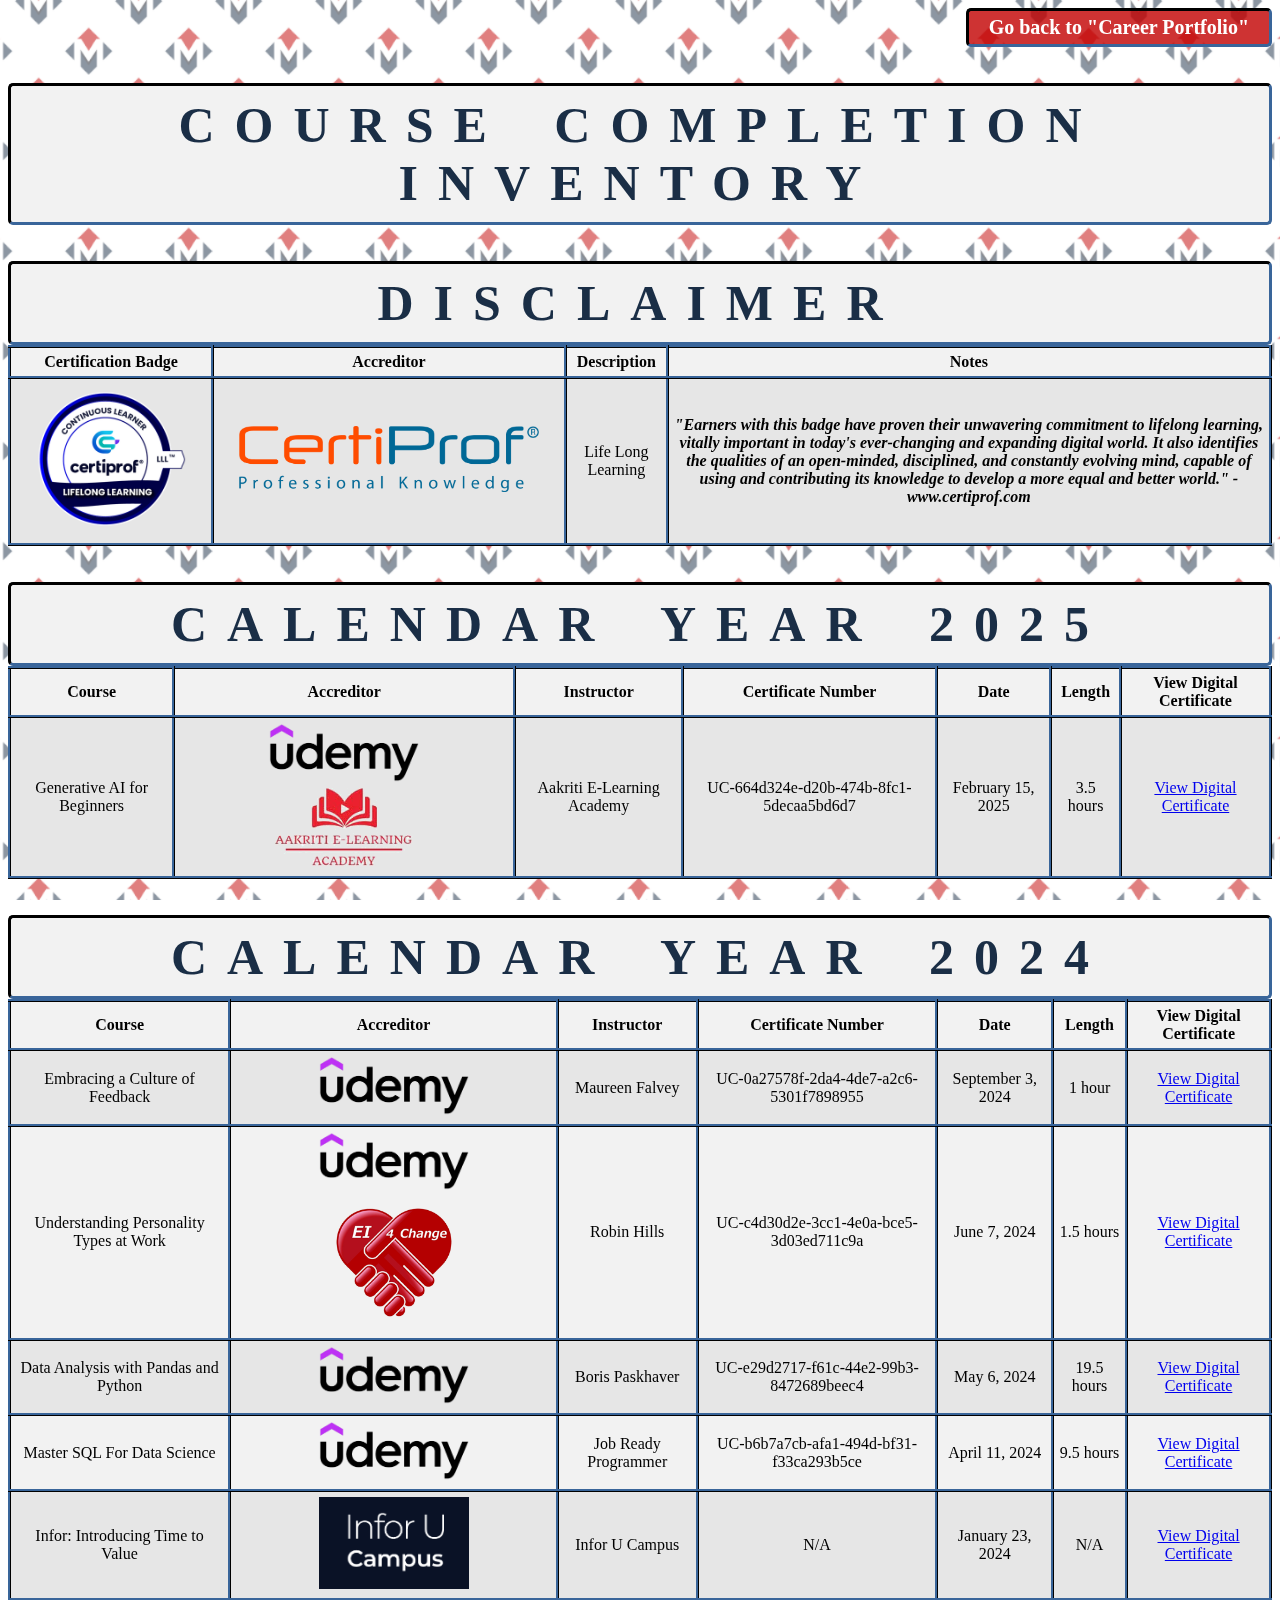
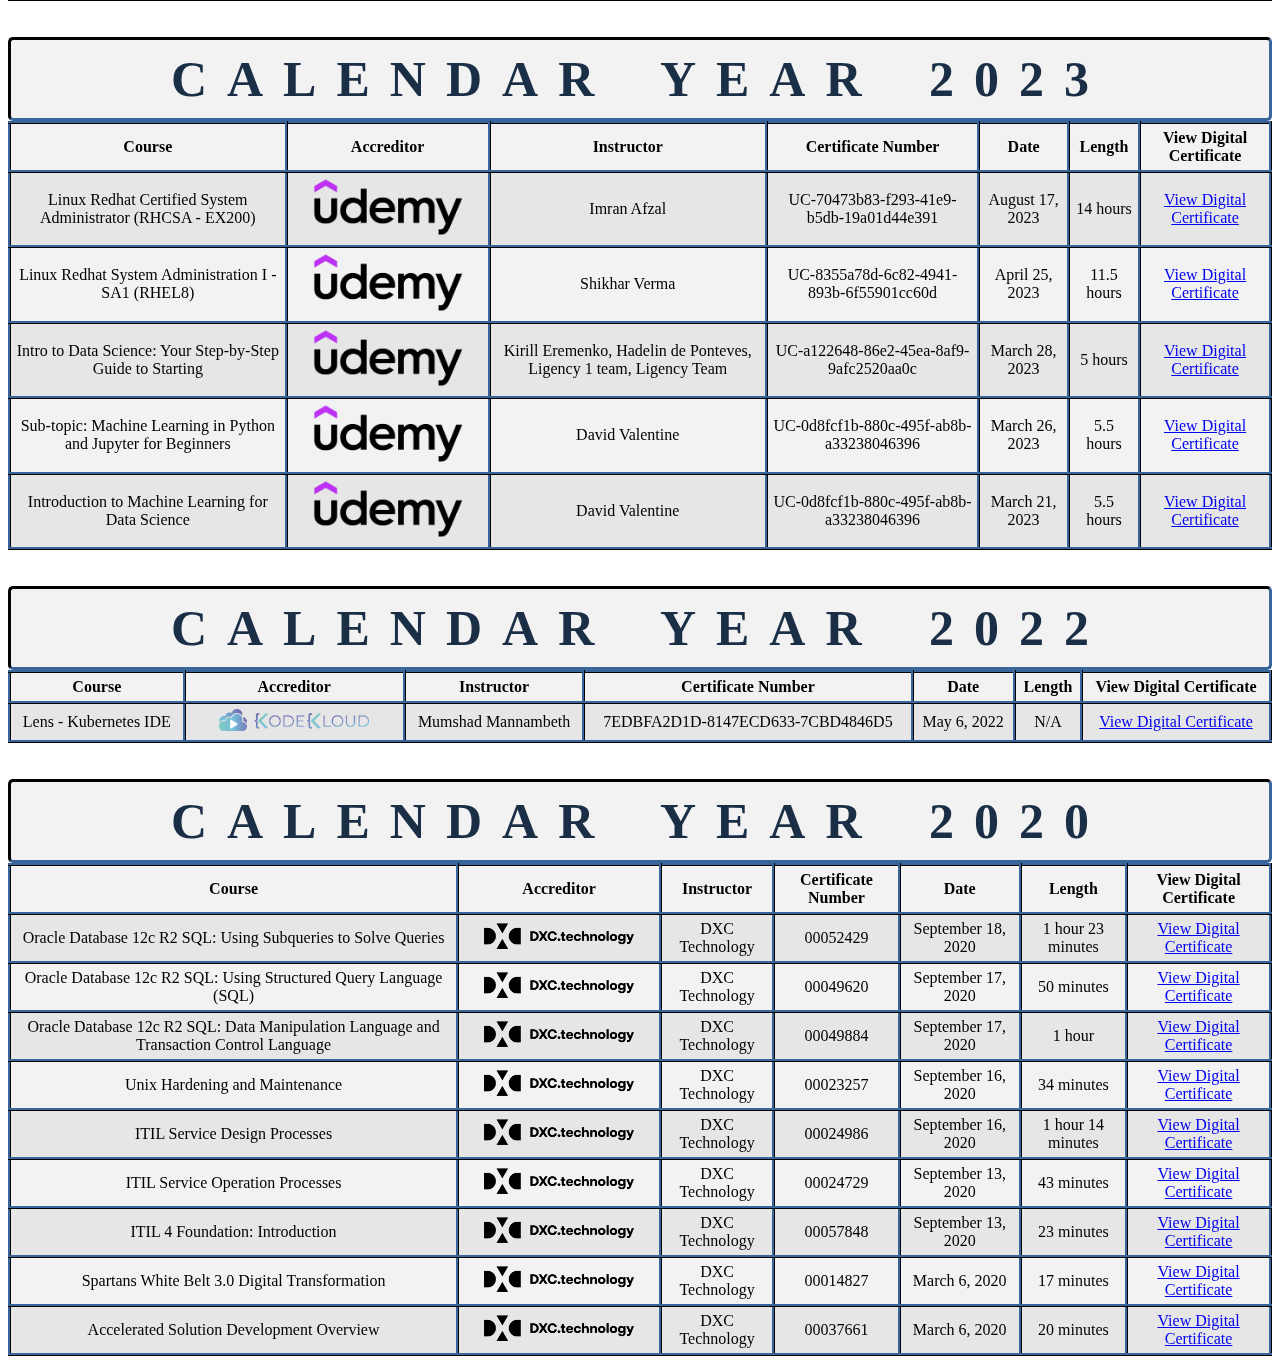
==== commit 7296bfc3: "Update index.html" ====
--- a/index.html
+++ b/index.html
@@ -21,6 +21,8 @@
 <!-- 17th - 21st Sprint Update: N/A-->
 <!-- 22nd Sprint Update: 01/25/2025 (Deadline: 02/02/2025)-->  
     <!-- Added "meta *" and "title"; arranged the spacing-->
+<!-- 23rd Sprint Update: 02/15/2025 (Deadline: 02/16/2025)-->
+    <!-- Added table "Calendar Year 2025" & course "Generative AI for Beginners"-->
 
 <!DOCTYPE html>
 <html>
@@ -42,17 +44,22 @@
     <tr><th>Certification Badge</th><th>Accreditor</th><th>Description</th><th>Notes</th></tr>
     <tr><td><img src="CertiProf _ Life Long Learning.png" alt="CertiProf _ Life Long Learning" class="badge" style="margin-left: 20px; margin-right: 20px"></td><td><img src="CertiProf Logo.png" alt="CertiProf Logo" class="accreditor" style="margin-left: 20px; margin-right: 20px"></td><td>Life Long Learning</td><td style="font-style:italic; font-weight: bold">"Earners with this badge have proven their unwavering commitment to lifelong learning, vitally important in today's ever-changing and expanding digital world. It also identifies the qualities of an open-minded, disciplined, and constantly evolving mind, capable of using and contributing its knowledge to develop a more equal and better world." - www.certiprof.com</td></tr>
 </table><br><br>
+<div class="logo">Calendar Year 2025</div>
+<table id="table2">
+    <tr><th>Course</th><th>Accreditor</th><th>Instructor</th><th>Certificate Number</th><th>Date</th><th>Length</th><th>View Digital Certificate</th></tr>
+    <tr><td>Generative AI for Beginners</td><td><img src="Udemy.png" alt="Udemy" class="badge" style="margin-left: 20px; margin-right: 20px"><img src="aakriti.png" alt="Aakriti" class="badge" style="margin-left: 20px;margin-right: 20px"></td><td>Aakriti E-Learning Academy</td><td>UC-664d324e-d20b-474b-8fc1-5decaa5bd6d7</td><td>February 15, 2025</td><td>3.5 hours</td><td><a href="Generative AI for Beginners.pdf" target="_blank">View Digital Certificate</a></td></tr> 
+</table><br><br>
 <div class="logo">Calendar Year 2024</div>
-<table id="table2">
+<table id="table3">
     <tr><th>Course</th><th>Accreditor</th><th>Instructor</th><th>Certificate Number</th><th>Date</th><th>Length</th><th>View Digital Certificate</th></tr>
     <tr><td>Embracing a Culture of Feedback</td><td><img src="Udemy.png" alt="Udemy" class="badge" style="margin-left: 20px; margin-right: 20px"></td><td>Maureen Falvey</td><td>UC-0a27578f-2da4-4de7-a2c6-5301f7898955</td><td>September 3, 2024</td><td>1 hour</td><td><a href="Embracing a Culture of Feedback.pdf" target="_blank">View Digital Certificate</a></td></tr> 
     <tr><td>Understanding Personality Types at Work</td><td><img src="Udemy.png" alt="Udemy" class="badge" style="margin-left: 20px; margin-right: 20px"><img src="Ei4Change.png" alt="Ei4Change" class="badge" style="margin-left: 20px;margin-right: 20px"></td><td>Robin Hills</td><td>UC-c4d30d2e-3cc1-4e0a-bce5-3d03ed711c9a</td><td>June 7, 2024</td><td>1.5 hours</td><td><a href="Understanding Personality Types at Work.pdf" target="_blank">View Digital Certificate</a></td></tr> 
     <tr><td>Data Analysis with Pandas and Python</td><td><img src="Udemy.png" alt="Udemy" class="badge" style="margin-left: 20px; margin-right: 20px"></td><td>Boris Paskhaver</td><td>UC-e29d2717-f61c-44e2-99b3-8472689beec4</td><td>May 6, 2024</td><td>19.5 hours</td><td><a href="Data Analysis with Pandas and Python.pdf" target="_blank">View Digital Certificate</a></td></tr> 
     <tr><td>Master SQL For Data Science</td><td><img src="Udemy.png" alt="Udemy" class="badge" style="margin-left: 20px; margin-right: 20px"></td><td>Job Ready Programmer</td><td>UC-b6b7a7cb-afa1-494d-bf31-f33ca293b5ce</td><td>April 11, 2024</td><td>9.5 hours</td><td><a href="Master SQL For Data Science.pdf" target="_blank">View Digital Certificate</a></td></tr> 
-    <tr><td>Infor: Introducing Time to Valu</td><td><img src="InforU.png" alt="Infor U Campus" class="badge" style="margin-left: 20px; margin-right: 20px"></td><td>Infor U Campus</td><td>N/A</td><td>January 23, 2024</td><td>N/A</td><td><a href="Infor_ Introducing Time to Value.png" target="_blank">View Digital Certificate</a></td></tr> 
+    <tr><td>Infor: Introducing Time to Value</td><td><img src="InforU.png" alt="Infor U Campus" class="badge" style="margin-left: 20px; margin-right: 20px"></td><td>Infor U Campus</td><td>N/A</td><td>January 23, 2024</td><td>N/A</td><td><a href="Infor_ Introducing Time to Value.png" target="_blank">View Digital Certificate</a></td></tr> 
 </table><br><br>
 <div class="logo">Calendar Year 2023</div>
-<table id="table3">
+<table id="table4">
     <tr><th>Course</th><th>Accreditor</th><th>Instructor</th><th>Certificate Number</th><th>Date</th><th>Length</th><th>View Digital Certificate</th></tr>
     <tr><td>Linux Redhat Certified System Administrator (RHCSA - EX200)</td><td><img src="Udemy.png" alt="Udemy" class="badge" style="margin-left: 20px; margin-right: 20px"></td><td>Imran Afzal</td><td>UC-70473b83-f293-41e9-b5db-19a01d44e391</td><td>August 17, 2023</td><td>14 hours</td><td><a href="Linux Redhat Certified System Administrator (RHCSA - EX200).pdf" target="_blank">View Digital Certificate</a></td></tr>
     <tr><td>Linux Redhat System Administration I - SA1 (RHEL8)</td><td><img src="Udemy.png" alt="Udemy" class="badge" style="margin-left: 20px; margin-right: 20px"></td><td>Shikhar Verma</td><td>UC-8355a78d-6c82-4941-893b-6f55901cc60d</td><td>April 25, 2023</td><td>11.5 hours</td><td><a href="Linux Redhat System Administration I - SA1 (RHEL8).pdf" target="_blank">View Digital Certificate</a></td></tr>
@@ -61,12 +68,12 @@
     <tr><td>Introduction to Machine Learning for Data Science</td><td><img src="Udemy.png" alt="Udemy" class="badge" style="margin-left: 20px; margin-right: 20px"></td><td>David Valentine</td><td>UC-0d8fcf1b-880c-495f-ab8b-a33238046396</td><td>March 21, 2023</td><td>5.5 hours</td><td><a href="Introduction to Machine Learning for Data Science.pdf" target="_blank">View Digital Certificate</a></td></tr>
 </table><br><br>
 <div class="logo">Calendar Year 2022</div>
-<table id="table4">
+<table id="table5">
     <tr><th>Course</th><th>Accreditor</th><th>Instructor</th><th>Certificate Number</th><th>Date</th><th>Length</th><th>View Digital Certificate</th></tr>
     <tr><td>Lens - Kubernetes IDE</td><td><img src="KodeKloud.png" alt="KodeKloud" class="badge" style="margin-left: 20px; margin-right: 20px"></td><td>Mumshad Mannambeth</td><td>7EDBFA2D1D-8147ECD633-7CBD4846D5</td><td>May 6, 2022</td><td>N/A</td><td><a href="Lens - Kubernetes IDE.pdf" target="_blank">View Digital Certificate</a></td></tr>
 </table><br><br>
 <div class="logo">Calendar Year 2020</div>
-<table id="table5">
+<table id="table6">
     <tr><th>Course</th><th>Accreditor</th><th>Instructor</th><th>Certificate Number</th><th>Date</th><th>Length</th><th>View Digital Certificate</th></tr>
     <tr><td>Oracle Database 12c R2 SQL: Using Subqueries to Solve Queries</td><td><img src="DXC Technology.png" alt="DXC Technology" class="badge" style="margin-left: 20px; margin-right: 20px"></td><td>DXC Technology</td><td>00052429</td><td>September 18, 2020</td><td>1 hour 23 minutes</td><td><a href="Oracle Database 12c R2 SQL Using Subqueries to Solve Queries.pdf" target="_blank">View Digital Certificate</a></td></tr>
     <tr><td>Oracle Database 12c R2 SQL: Using Structured Query Language (SQL)</td><td><img src="DXC Technology.png" alt="DXC Technology" class="badge" style="margin-left: 20px; margin-right: 20px"></td><td>DXC Technology</td><td>00049620</td><td>September 17, 2020</td><td>50 minutes</td><td><a href="Oracle Database 12c R2 SQL Using Structured Query Language (SQL).pdf" target="_blank">View Digital Certificate</a></td></tr>
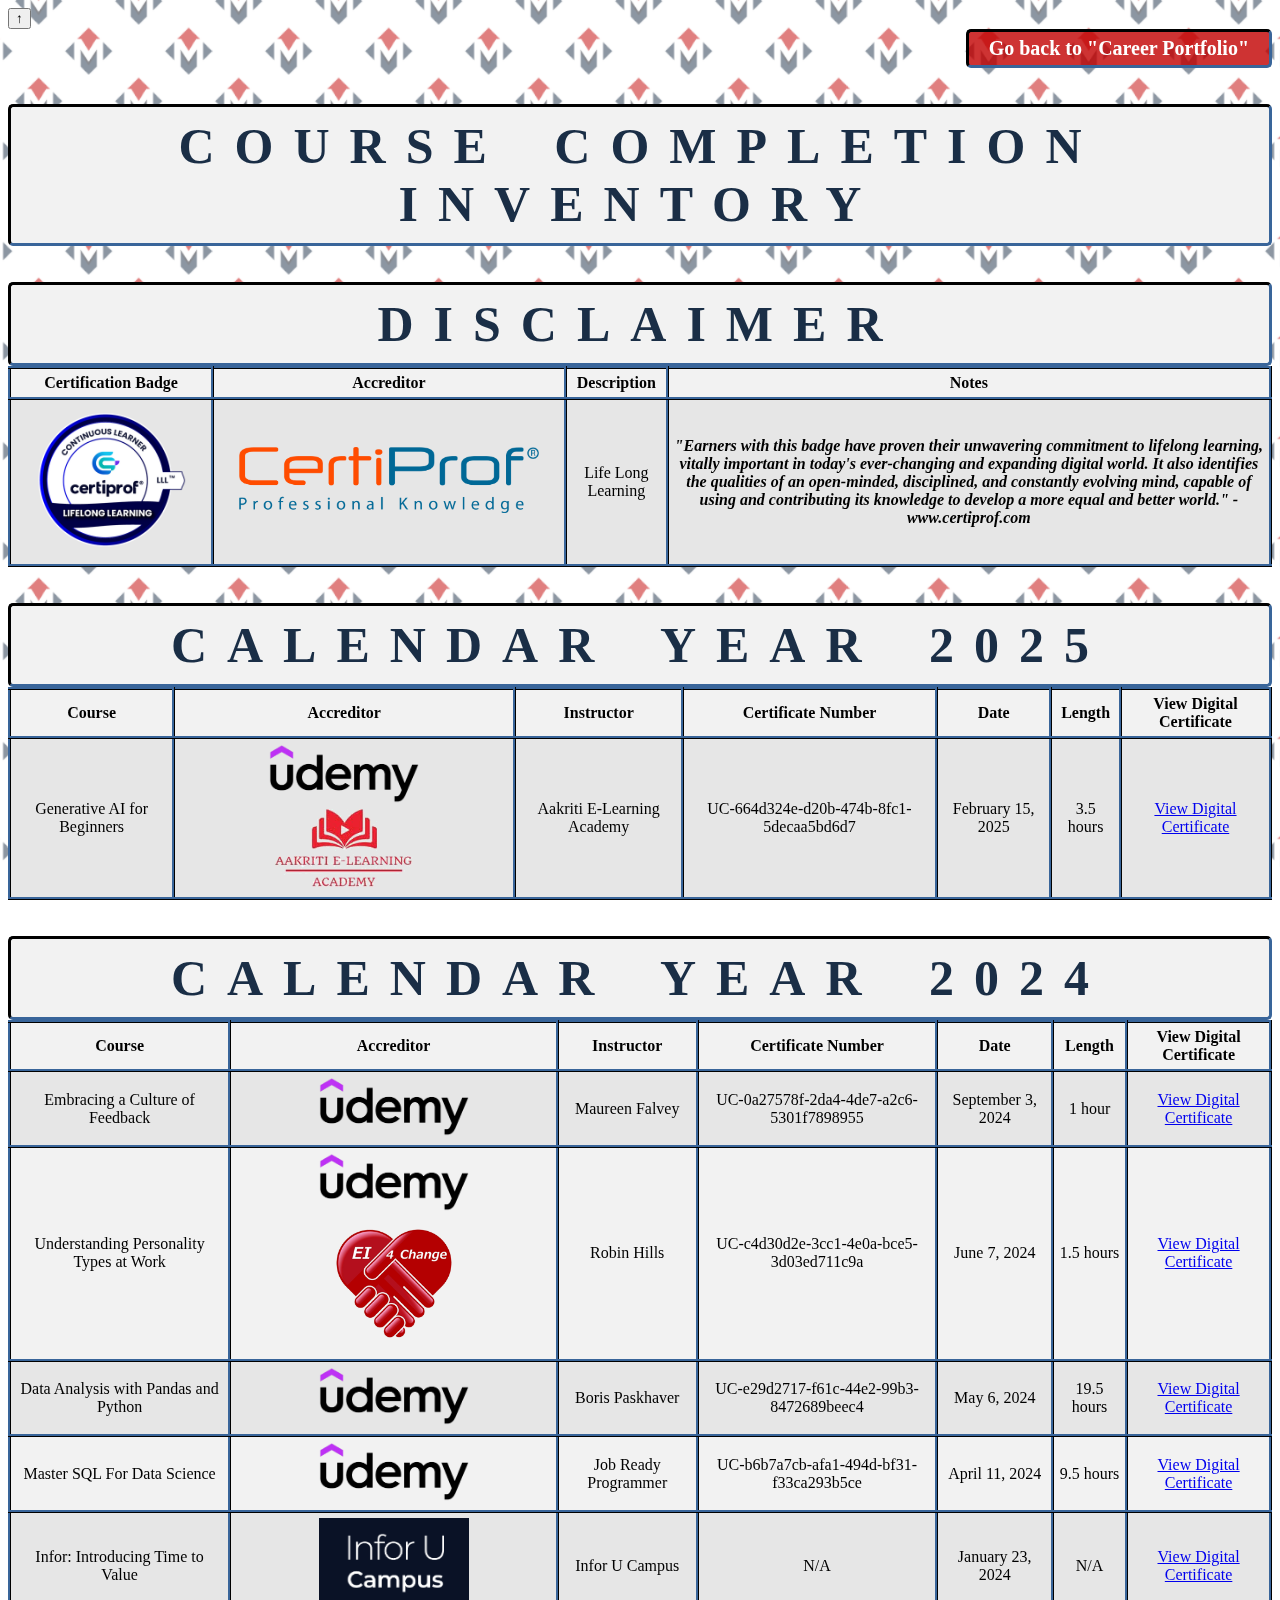
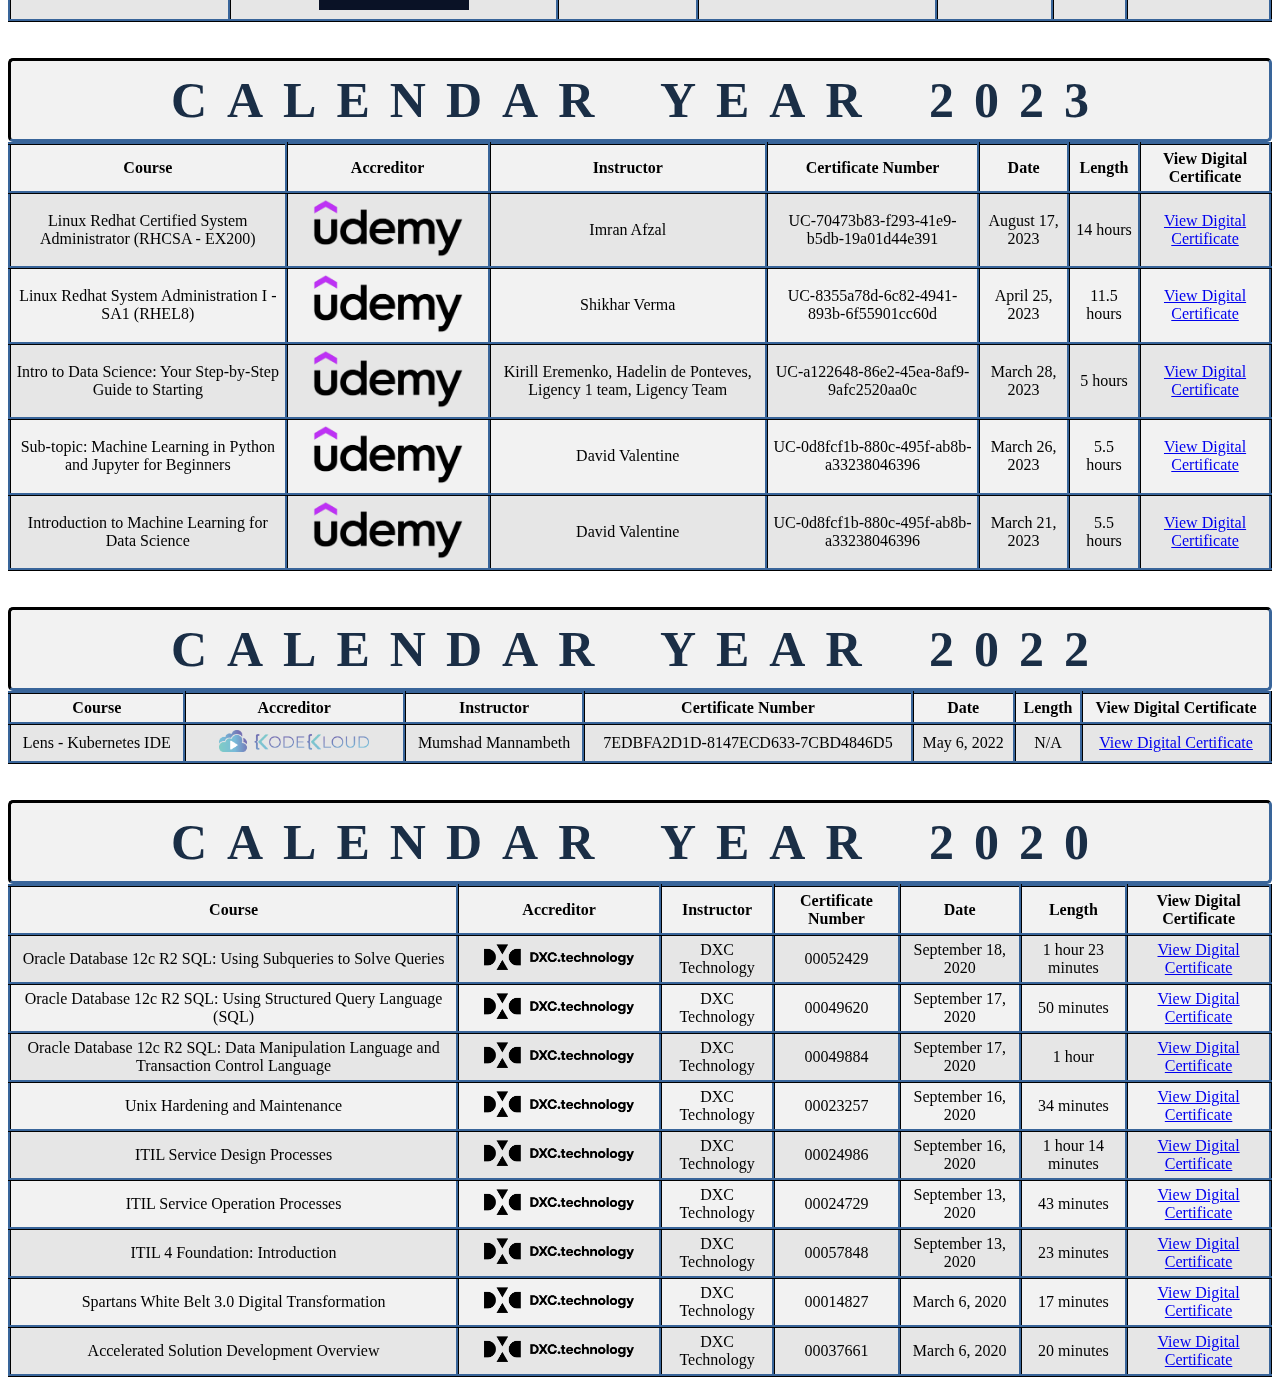
==== commit 6f031cd1: "Update index.html" ====
--- a/index.html
+++ b/index.html
@@ -23,6 +23,8 @@
     <!-- Added "meta *" and "title"; arranged the spacing-->
 <!-- 23rd Sprint Update: 02/15/2025 (Deadline: 02/16/2025)-->
     <!-- Added table "Calendar Year 2025" & course "Generative AI for Beginners"-->
+<!-- 24th Sprint Update: 03/02/2025 (Deadline: 03/02/2025)-->
+    <!-- Added scroll up button-->
 
 <!DOCTYPE html>
 <html>
@@ -36,6 +38,8 @@
 </head>
 
 <body>
+<button class="scroll-btn" id="scrollUpBtn">↑</button>
+<script src="script.js"></script>
 <div class="background"></div>
 <div class="center-container"><a href="https://mjamontano.github.io/Career_Portfolio/" class="home-button">Go back to "Career Portfolio"</a></div><br><br>
 <div class="logo">Course Completion Inventory</div><br><br>
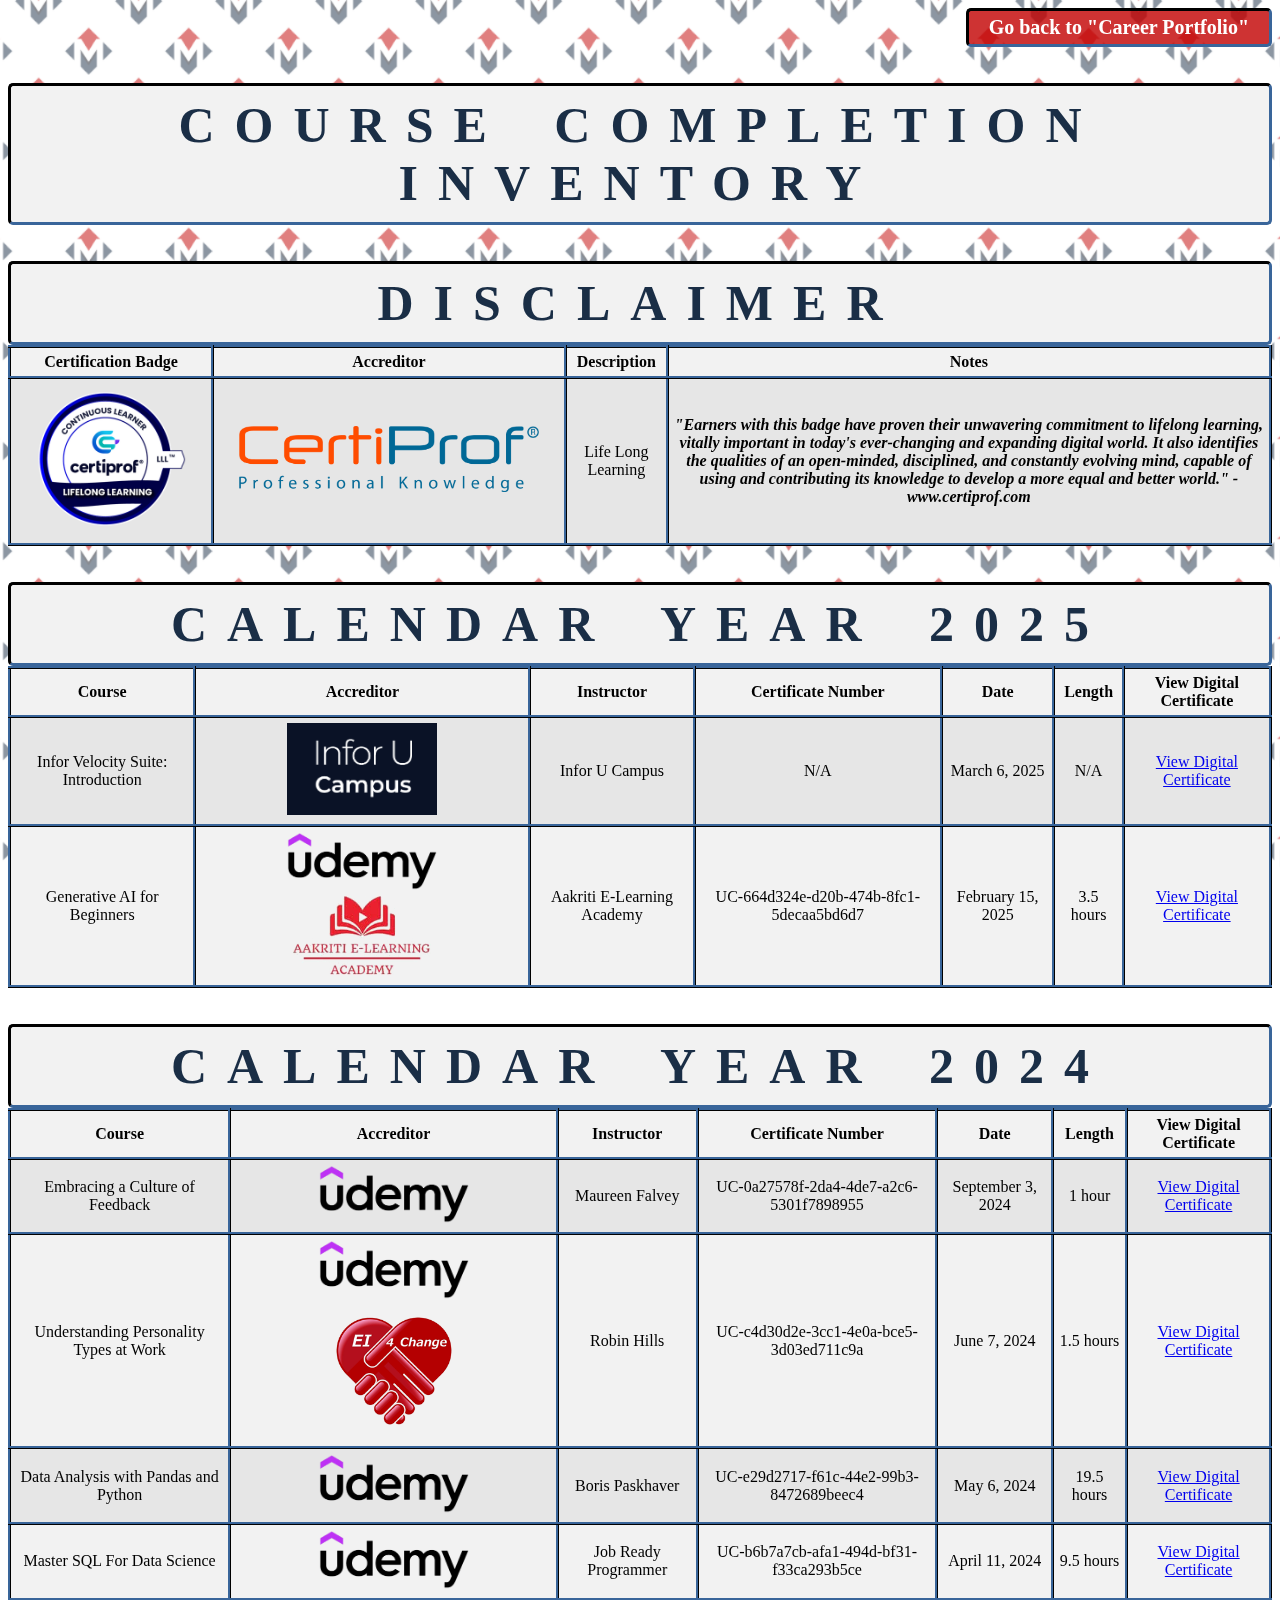
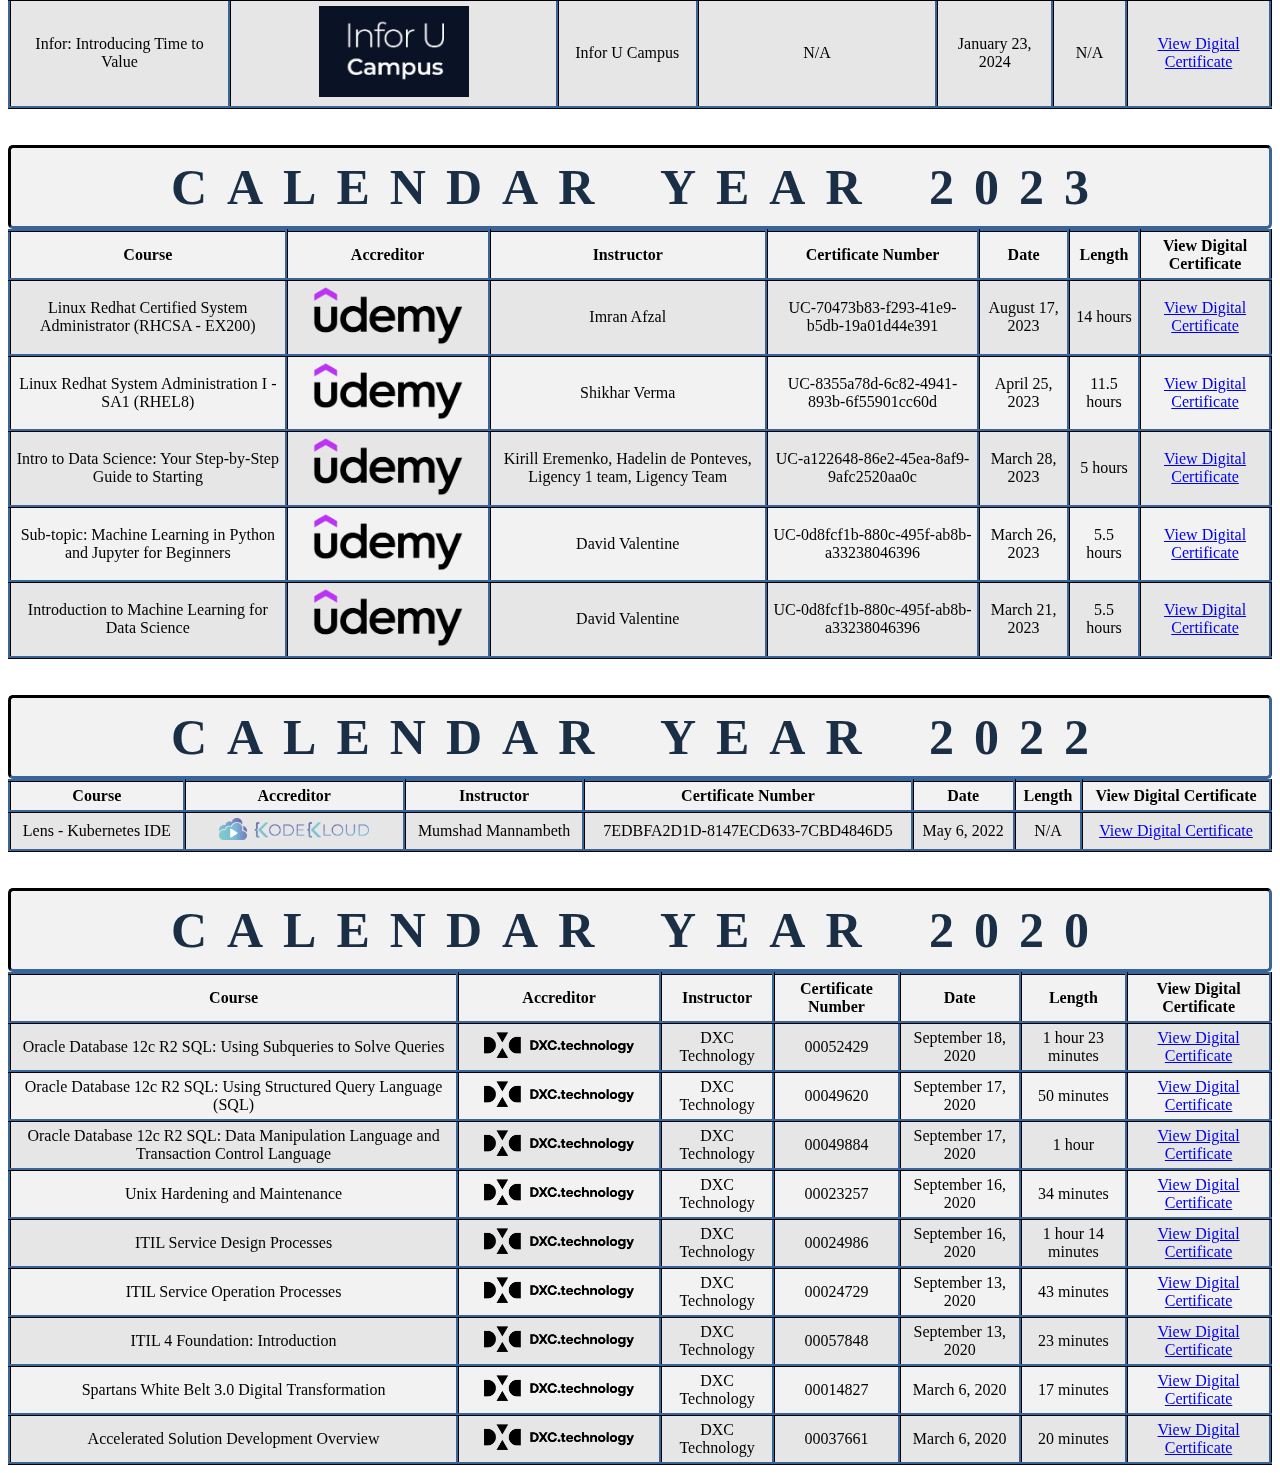
==== commit cfa456cb: "Update index.html" ====
--- a/index.html
+++ b/index.html
@@ -23,7 +23,8 @@
     <!-- Added "meta *" and "title"; arranged the spacing-->
 <!-- 23rd Sprint Update: 02/15/2025 (Deadline: 02/16/2025)-->
     <!-- Added table "Calendar Year 2025" & course "Generative AI for Beginners"-->
-<!-- 24th Sprint Update: 03/02/2025 (Deadline: 03/02/2025)-->
+<!-- 24th-25th Sprint Update: N/A-->
+<!-- 26th Sprint Update: 03/29/2025 (Deadline: 03/30/2025)-->
     <!-- Added scroll up button-->
 
 <!DOCTYPE html>
@@ -36,7 +37,6 @@
     <meta name="viewport" content="width=device-width, initial-scale=1.0">
     <title>Course Completion Inventory</title>
 </head>
-
 <body>
 <button class="scroll-btn" id="scrollUpBtn">↑</button>
 <script src="script.js"></script>
@@ -51,6 +51,7 @@
 <div class="logo">Calendar Year 2025</div>
 <table id="table2">
     <tr><th>Course</th><th>Accreditor</th><th>Instructor</th><th>Certificate Number</th><th>Date</th><th>Length</th><th>View Digital Certificate</th></tr>
+    <tr><td>Infor Velocity Suite: Introduction</td><td><img src="InforU.png" alt="Infor U Campus" class="badge" style="margin-left: 20px; margin-right: 20px"></td><td>Infor U Campus</td><td>N/A</td><td>March 6, 2025</td><td>N/A</td><td><a href="Infor_ Introducing Time to Value.png" target="_blank">View Digital Certificate</a></td></tr> 
     <tr><td>Generative AI for Beginners</td><td><img src="Udemy.png" alt="Udemy" class="badge" style="margin-left: 20px; margin-right: 20px"><img src="aakriti.png" alt="Aakriti" class="badge" style="margin-left: 20px;margin-right: 20px"></td><td>Aakriti E-Learning Academy</td><td>UC-664d324e-d20b-474b-8fc1-5decaa5bd6d7</td><td>February 15, 2025</td><td>3.5 hours</td><td><a href="Generative AI for Beginners.pdf" target="_blank">View Digital Certificate</a></td></tr> 
 </table><br><br>
 <div class="logo">Calendar Year 2024</div>
--- a/styles.css
+++ b/styles.css
@@ -1,8 +1,3 @@
-/* 6th Sprint Update: 06/23/2024 (Deadline: 06/23/2024) 
-    Changed color scheme from #0000cc to rgba(26, 46, 70, 1) & rgba(194, 0, 0 , 0.80)
-    Added classes .background, .center-container, .home-button, .home-button:hover */
-
-<style>
     body {
         background-color: #ffffff; /* Set your desired background color */
     }
@@ -93,4 +88,25 @@
     .underline {
         text-decoration: underline;
     }
-</style>
+
+    /* Style for the Scroll Up button */
+    .scroll-btn {
+        position: fixed;
+        bottom: 30px;
+        right: 30px;
+        background-color: rgba(194, 0, 0 , 1);
+        color: white;
+        border: solid;
+        border-radius: 50%;
+        border-color: black;
+        padding: 15px;
+        font-size: 18px;
+        cursor: pointer;
+        display: none; /* Initially hidden */
+        transition: opacity 0.3s;
+    }
+
+    .scroll-btn:hover {
+        background-color: rgba(26, 46, 70, 1);
+        color: white;
+    }
